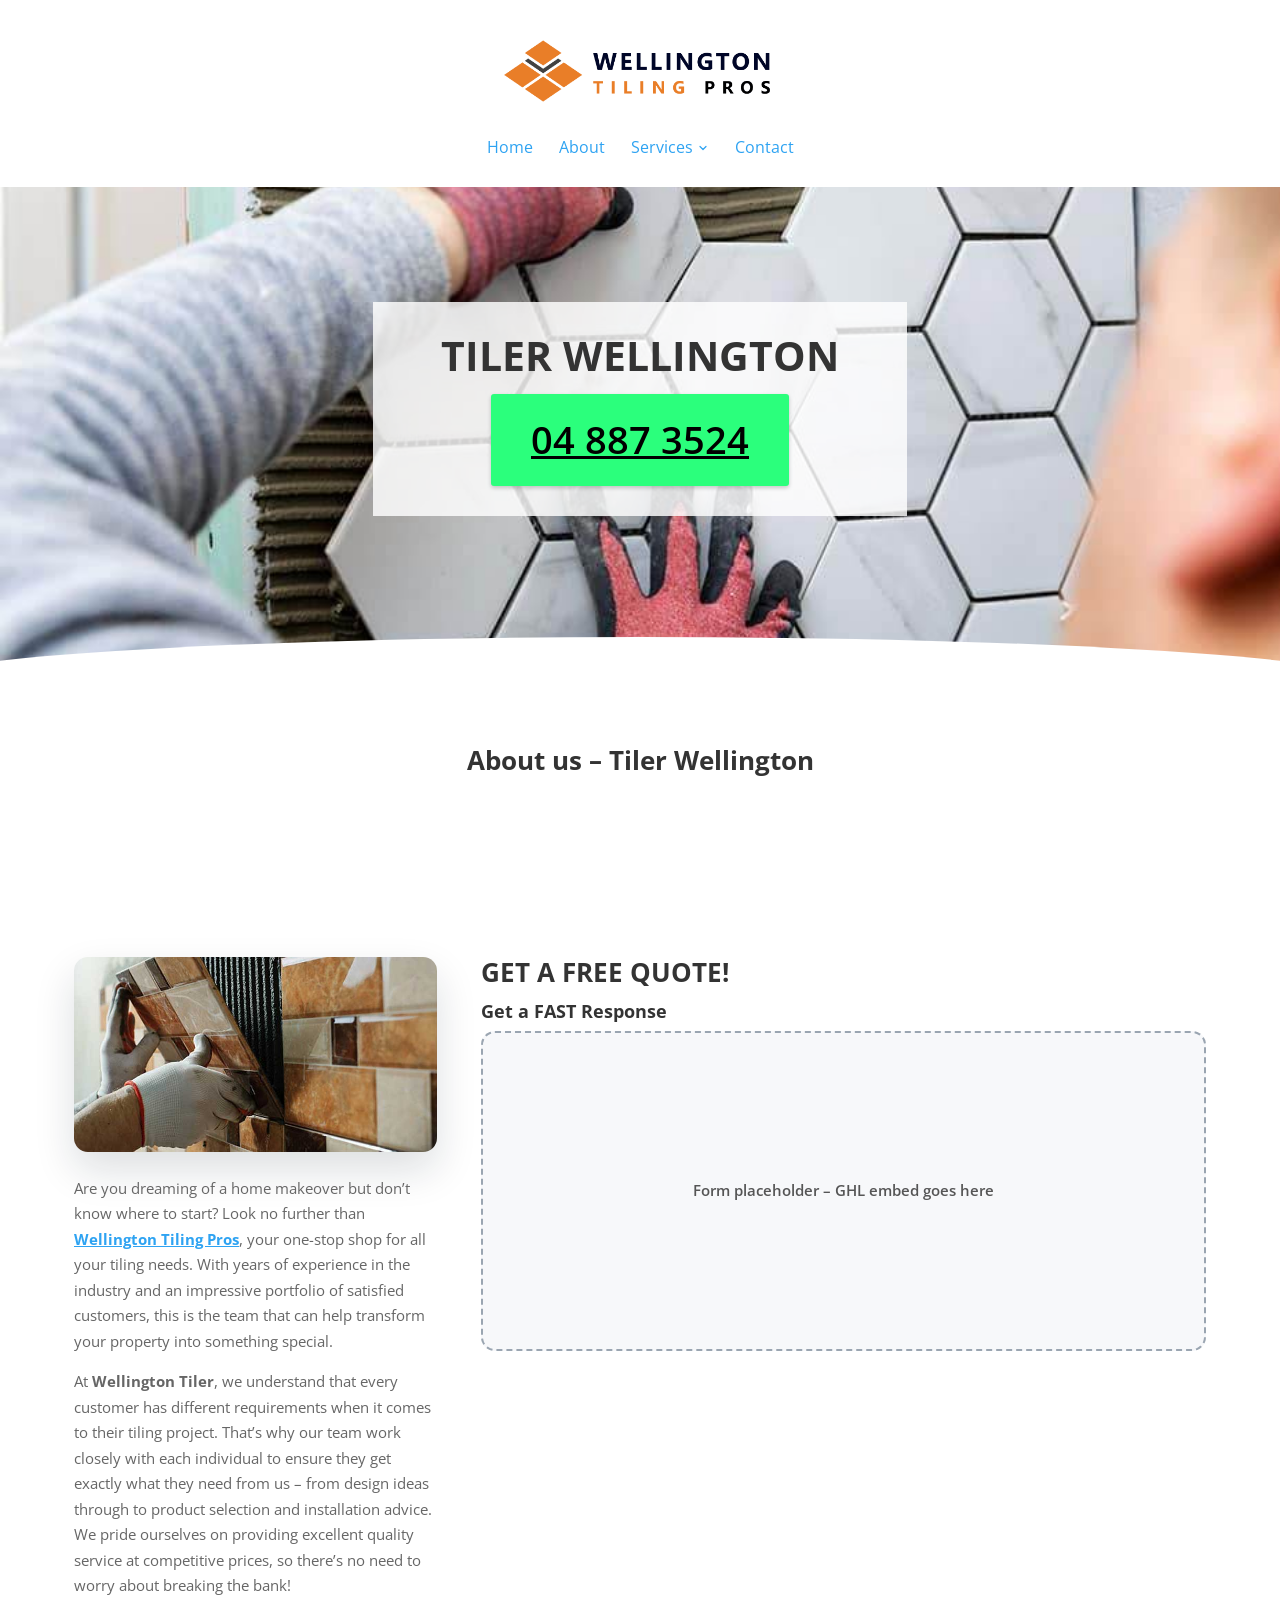
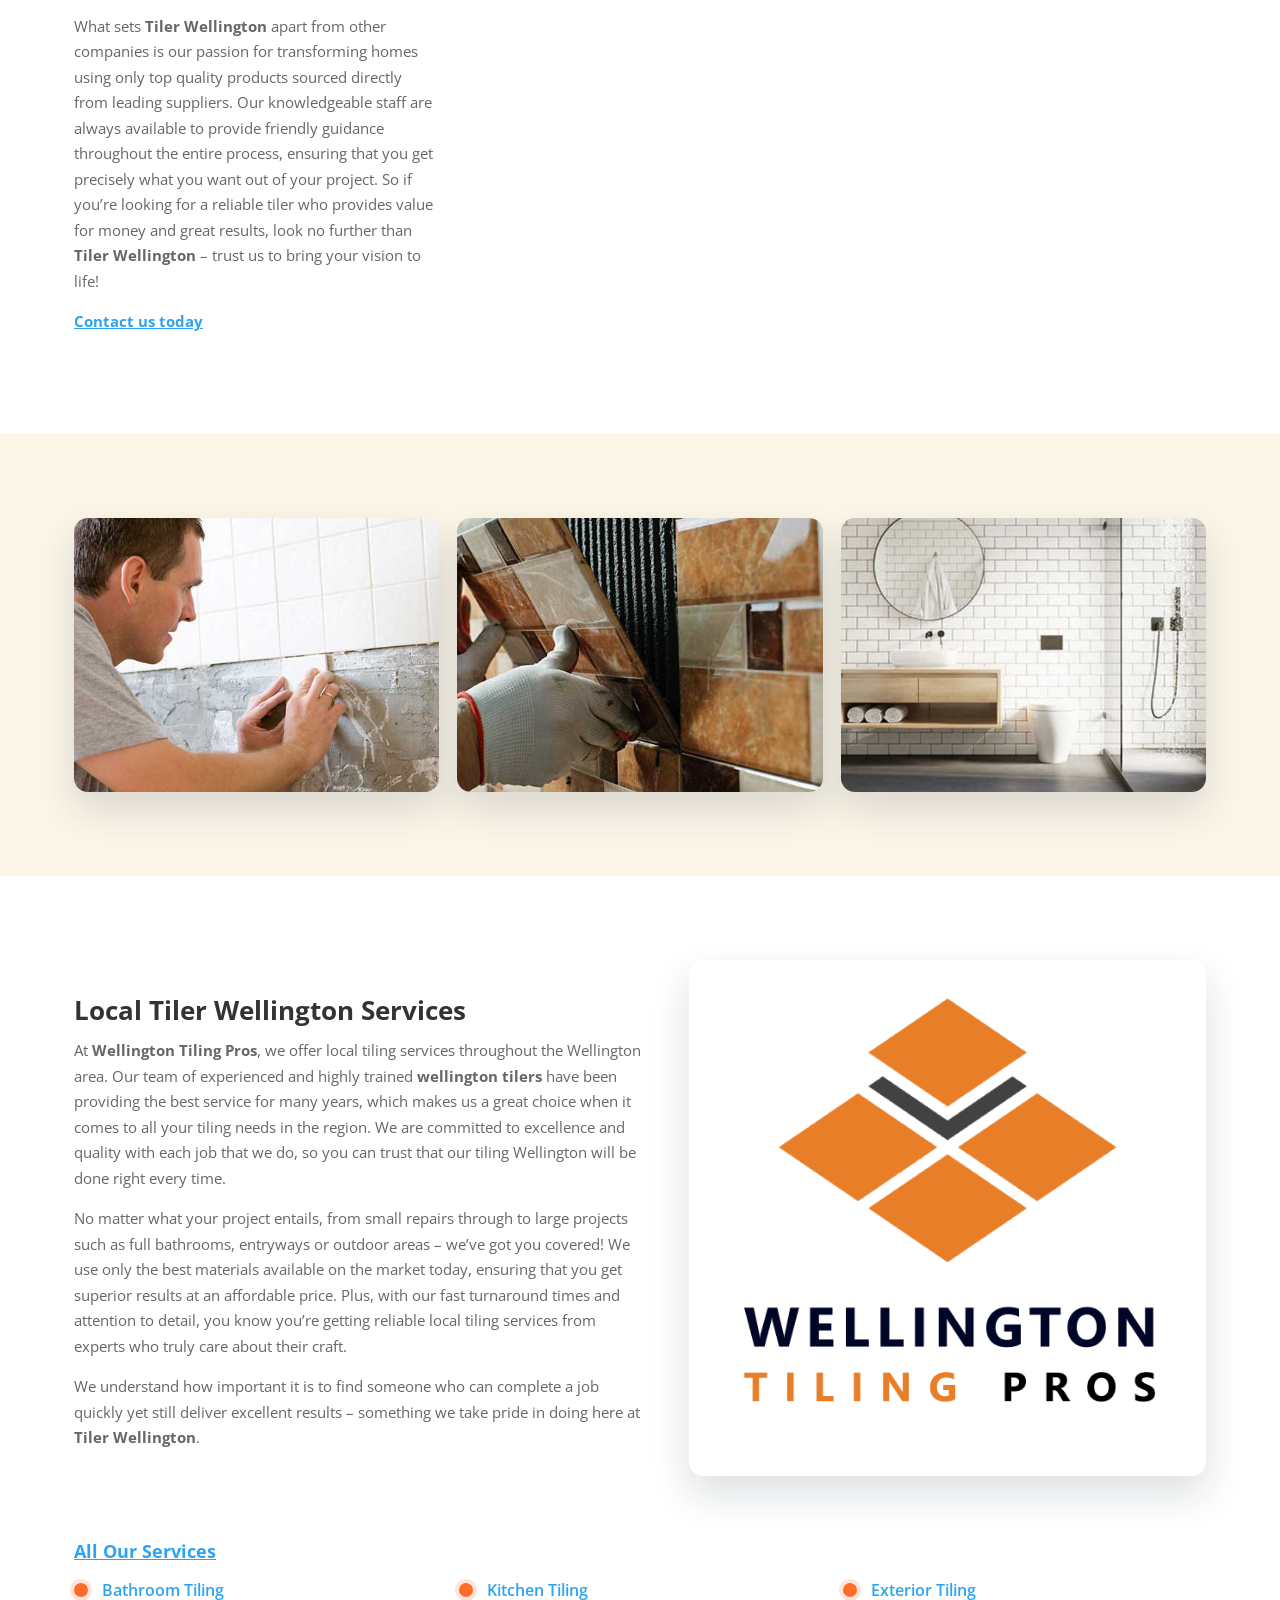
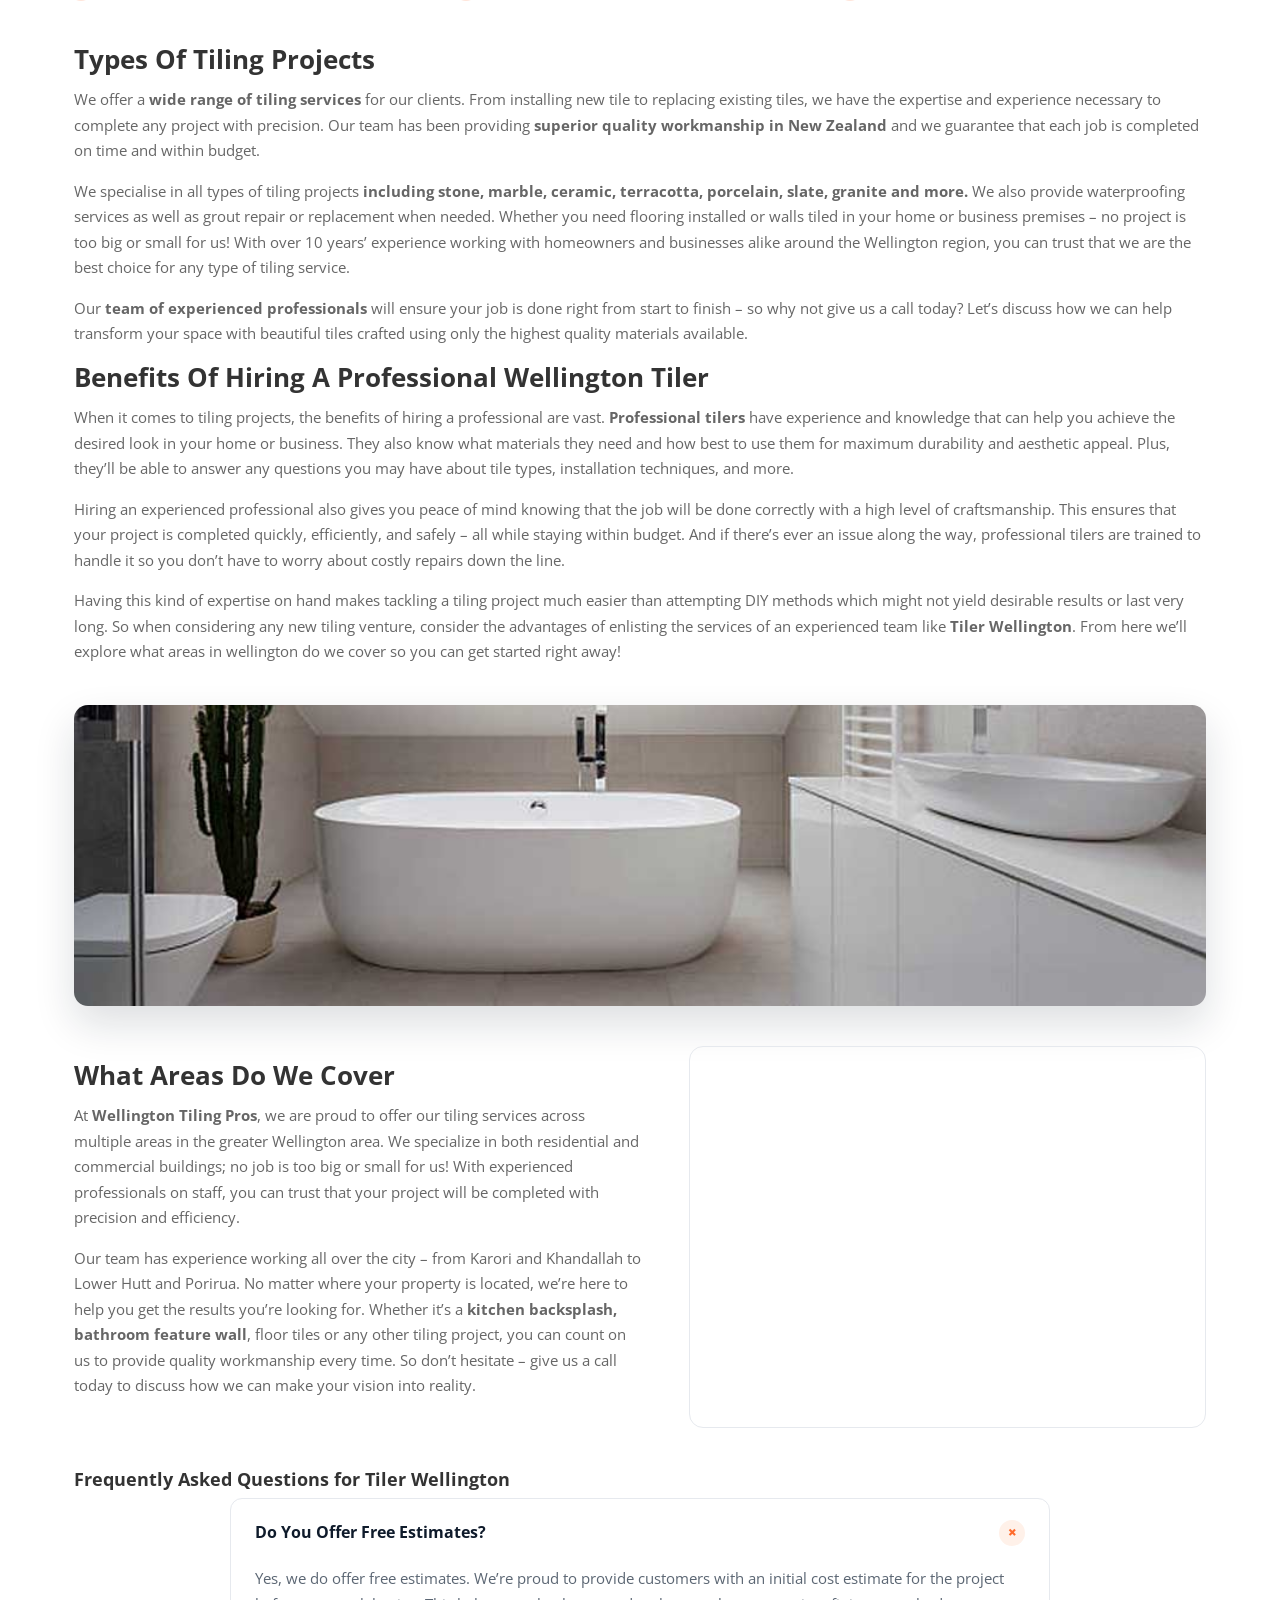
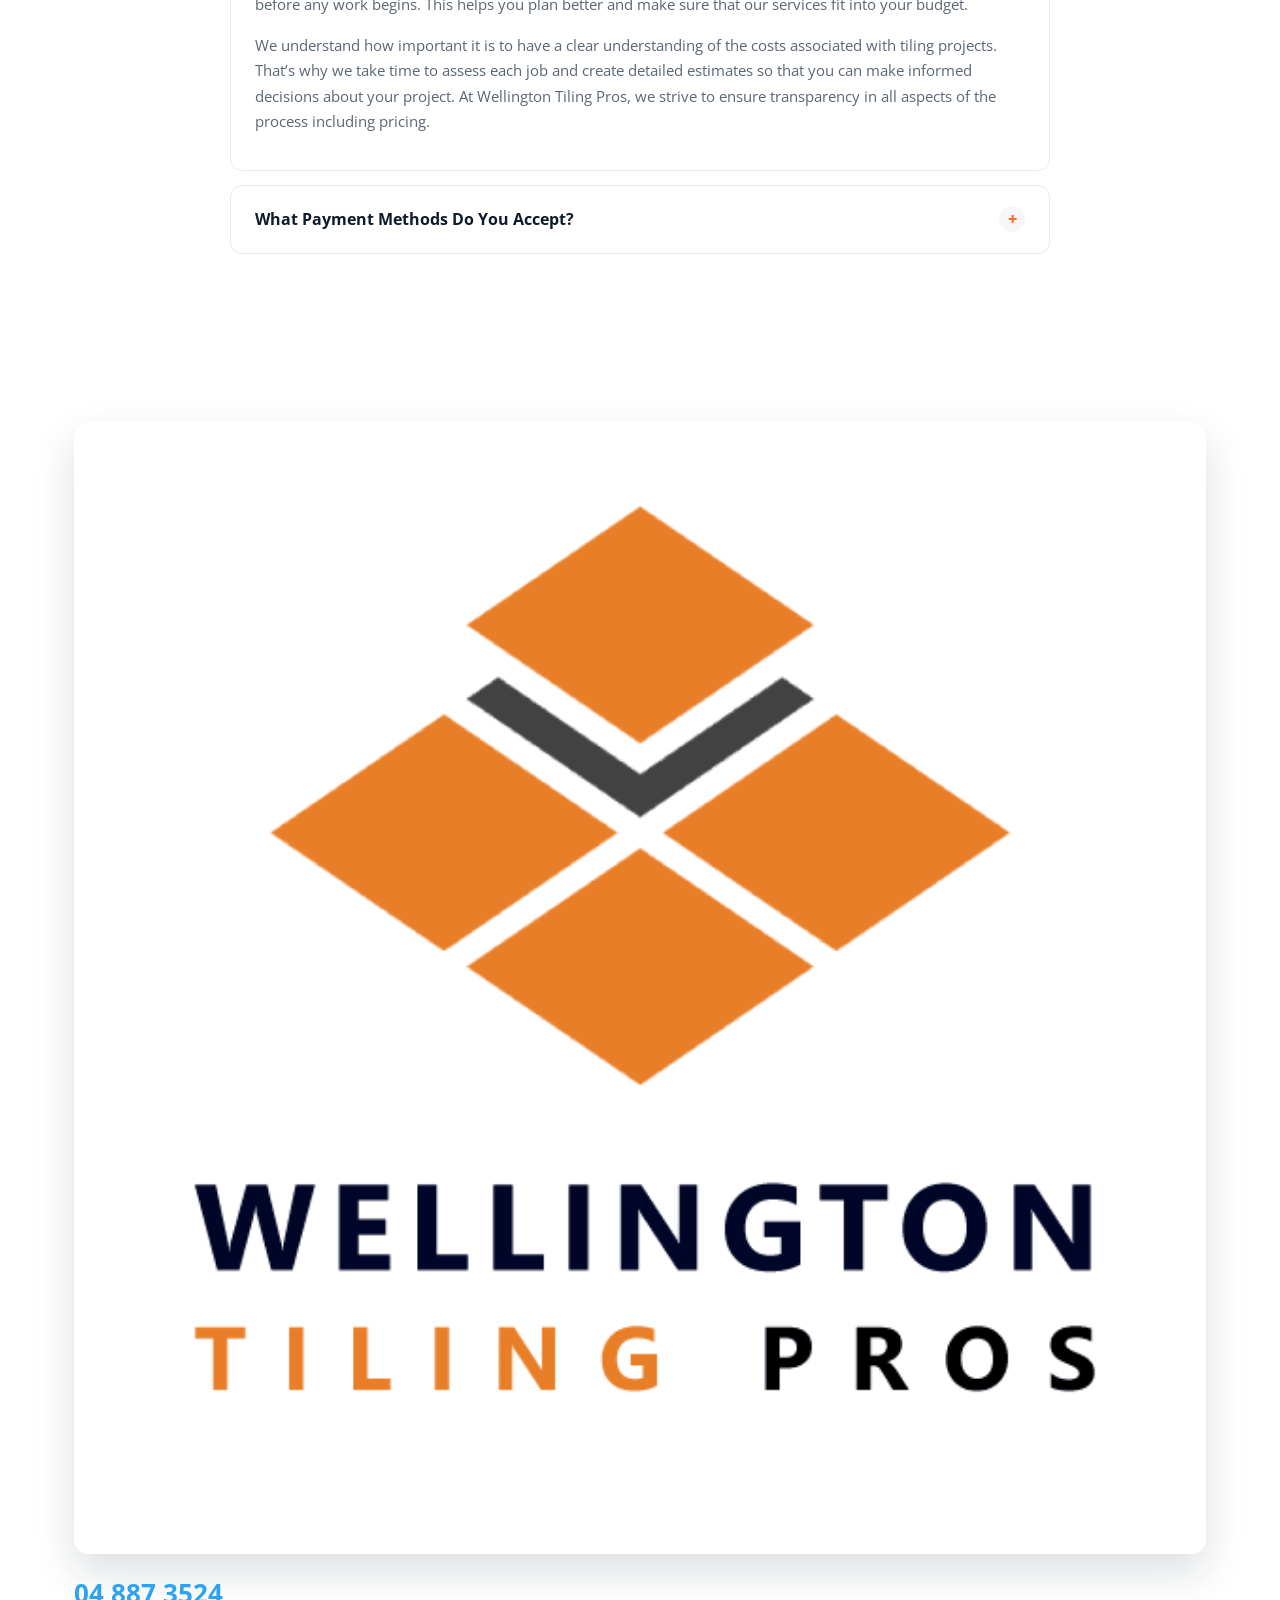
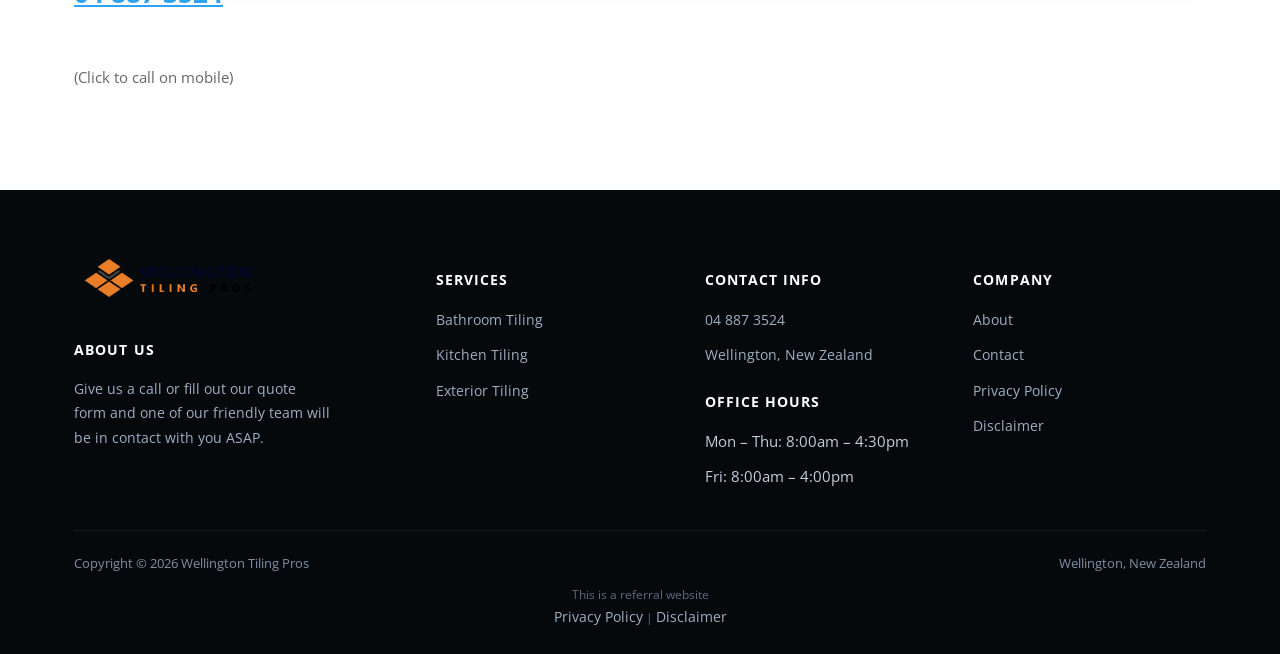
==== about/index.html @ 7628c8f7 "Rebuild Wellington Tiling Pros as fast static site (form placeholder) Co-Authored-By: Claude Sonnet " ====
<!doctype html>
<html lang="en-NZ">
<head>
<meta charset="UTF-8">
<meta name="viewport" content="width=device-width, initial-scale=1.0">
<link rel="icon" href="/favicon-32.png" sizes="32x32" type="image/png">
<link rel="icon" href="/favicon-192.png" sizes="192x192" type="image/png">
<link rel="apple-touch-icon" href="/apple-touch-icon.png">
<title>Tiler Wellington | Wellington Tiling Pros | About Us</title>
<meta name="description" content="Looking for a Tiler Wellington? We service all of the Wellington Region for expert tiling services - Bathrooms, Kitchens, Exterior, Interior">
<meta name="robots" content="index, follow, max-image-preview:large, max-snippet:-1, max-video-preview:-1">
<link rel="canonical" href="https://tilingwellington.co.nz/about/">
<meta property="og:locale" content="en_US">
<meta property="og:type" content="article">
<meta property="og:title" content="Tiler Wellington | Wellington Tiling Pros | About Us">
<meta property="og:description" content="Looking for a Tiler Wellington? We service all of the Wellington Region for expert tiling services - Bathrooms, Kitchens, Exterior, Interior">
<meta property="og:url" content="https://tilingwellington.co.nz/about/">
<meta property="og:site_name" content="Wellington Tiling Pros - Wellington Tiler">
<meta property="og:image" content="https://tilingwellington.co.nz/images/ident1.jpg">
<meta property="og:image:width" content="1200">
<meta property="og:image:height" content="675">
<meta property="og:image:type" content="image/jpeg">
<meta name="twitter:card" content="summary_large_image">
<meta name="twitter:label1" content="Est. reading time">
<meta name="twitter:data1" content="8 minutes">
<script type="application/ld+json">{"@context": "https://schema.org", "@graph": [{"@type": "WebPage", "@id": "https://tilingwellington.co.nz/about/", "url": "https://tilingwellington.co.nz/about/", "name": "Tiler Wellington | Wellington Tiling Pros | About Us", "isPartOf": {"@id": "https://tilingwellington.co.nz/#website"}, "datePublished": "2023-02-01T16:19:53+00:00", "dateModified": "2023-02-16T03:28:19+00:00", "description": "Looking for a Tiler Wellington? We service all of the Wellington Region for expert tiling services - Bathrooms, Kitchens, Exterior, Interior", "breadcrumb": {"@id": "https://tilingwellington.co.nz/about/#breadcrumb"}, "inLanguage": "en-US", "potentialAction": [{"@type": "ReadAction", "target": ["https://tilingwellington.co.nz/about/"]}]}, {"@type": "BreadcrumbList", "@id": "https://tilingwellington.co.nz/about/#breadcrumb", "itemListElement": [{"@type": "ListItem", "position": 1, "name": "Home", "item": "https://tilingwellington.co.nz/"}, {"@type": "ListItem", "position": 2, "name": "About"}]}, {"@type": "WebSite", "@id": "https://tilingwellington.co.nz/#website", "url": "https://tilingwellington.co.nz/", "name": "Wellington Tiling Pros - Wellington Tiler", "description": "Tiler in Wellington | Bathroom and Kitchen Tilers", "publisher": {"@id": "https://tilingwellington.co.nz/#organization"}, "alternateName": "Tiler Wellington - Pro Tiling Services", "inLanguage": "en-US"}, {"@type": "Organization", "@id": "https://tilingwellington.co.nz/#organization", "name": "Wellington Tiling Pros - Local Tiler Services", "url": "https://tilingwellington.co.nz/", "logo": {"@type": "ImageObject", "inLanguage": "en-US", "@id": "https://tilingwellington.co.nz/#/schema/logo/image/", "url": "https://tilingwellington.co.nz/images/Wellington-Tiling-Pros-Logo-Square.png", "contentUrl": "https://tilingwellington.co.nz/images/Wellington-Tiling-Pros-Logo-Square.png", "width": 600, "height": 600, "caption": "Wellington Tiling Pros - Local Tiler Services"}, "image": {"@id": "https://tilingwellington.co.nz/#/schema/logo/image/"}}]}</script>
<script type="application/ld+json">{"@context": "https://schema.org", "@type": "LocalBusiness", "name": "Wellington Tiling Pros", "image": "https://tilingwellington.co.nz/images/Wellington-Tiling-Pros-Logo-Long.png", "@id": "", "url": "https://tilingwellington.co.nz", "telephone": "04 887 3524", "address": {"@type": "PostalAddress", "streetAddress": "Edward Street, Te Aro", "addressLocality": "Wellington", "postalCode": "6011", "addressCountry": "NZ"}, "geo": {"@type": "GeoCoordinates", "latitude": -41.2908624, "longitude": 174.7752519}, "openingHoursSpecification": {"@type": "OpeningHoursSpecification", "dayOfWeek": ["Monday", "Tuesday", "Wednesday", "Thursday", "Friday", "Saturday", "Sunday"], "opens": "00:00", "closes": "23:59"}}</script>
<script type="application/ld+json">{"@context": "https://schema.org", "@type": "BreadcrumbList", "itemListElement": [{"@type": "ListItem", "position": 1, "name": "Home", "item": "https://tilingwellington.co.nz/"}, {"@type": "ListItem", "position": 2, "name": "About", "item": "https://tilingwellington.co.nz/about/"}]}</script>
<script type="application/ld+json">{"@context": "https://schema.org", "@type": "FAQPage", "mainEntity": [{"@type": "Question", "name": "Do You Offer Free Estimates?", "acceptedAnswer": {"@type": "Answer", "text": "Yes, we do offer free estimates. We’re proud to provide customers with an initial cost estimate for the project before any work begins. This helps you plan better and make sure that our services fit into your budget. We understand how important it is to have a clear understanding of the costs associated with tiling projects. That’s why we take time to assess each job and create detailed estimates so that you can make informed decisions about your project. At Wellington Tiling Pros, we strive to ensure transparency in all aspects of the process including pricing."}}, {"@type": "Question", "name": "What Payment Methods Do You Accept?", "acceptedAnswer": {"@type": "Answer", "text": "We understand that payment is an important aspect of any project. That’s why at Wellington Tiling Pros, we accept multiple methods of payment. We work hard to make sure our customers can pay for their projects in the most convenient way possible. For starters, we accept traditional payments such as cash, check and credit card. If you’re looking for something a bit more unique, we also offer financing options through third-party lenders. This makes it easier than ever to cover the cost of your tile job without breaking the bank. Additionally, we have partnerships with several leading home improvement stores so you can use store credit when paying for materials from us. No matter what type of payment you choose, rest assured knowing that all transactions are secure and protected by industry-standard security protocols. So don’t hesitate – contact us today to get started on your tiling project!"}}]}</script>
<link rel="preconnect" href="https://fonts.googleapis.com">
<link rel="preconnect" href="https://fonts.gstatic.com" crossorigin>
<link rel="preload" as="style" href="https://fonts.googleapis.com/css2?family=Open+Sans:wght@400;600;700;800&display=swap" onload="this.onload=null;this.rel='stylesheet'">
<noscript><link rel="stylesheet" href="https://fonts.googleapis.com/css2?family=Open+Sans:wght@400;600;700;800&display=swap"></noscript>
<link rel="stylesheet" href="/css/style.css">
</head>
<body class="">
<header class="classic">
  <div class="c-head wrap">
    <a href="/" class="brand"><img src="/images/Wellington-Tiling-Pros-Logo-Long-1.png" alt="Wellington Tiling Pros" width="575" height="169"></a>
    <nav class="links"><a href="/">Home</a><a href="/about/">About</a><div class="nav-item"><a href="/services/">Services <svg viewBox="0 0 24 24" fill="none" stroke-width="2.4" stroke-linecap="round" stroke-linejoin="round"><path d="m6 9 6 6 6-6"/></svg></a><div class="nav-dropdown"><a href="/bathroom-tiling/">Bathroom Tiling</a><a href="/kitchen-tiling/">Kitchen Tiling</a><a href="/exterior-tiling/">Exterior Tiling</a></div></div><a href="/contact/">Contact</a></nav>
    <button type="button" class="hamburger-btn" id="hamburgerBtn" aria-label="Open menu" aria-expanded="false"><svg viewBox="0 0 24 24" fill="none" stroke="#fff" stroke-width="2.4" stroke-linecap="round" stroke-linejoin="round"><path d="M4 7h16M4 12h16M4 17h16"/></svg></button>
  </div>
  <div class="mobile-menu" id="mobileMenu"><a href="/">Home</a><a href="/about/">About</a><a href="/services/">Services</a><div class="mobile-submenu"><a href="/bathroom-tiling/">Bathroom Tiling</a><a href="/kitchen-tiling/">Kitchen Tiling</a><a href="/exterior-tiling/">Exterior Tiling</a></div><a href="/contact/">Contact</a><a href="tel:048873524" class="mobile-menu-phone">Call 04 887 3524</a></div>
</header>
<main>
<section class="hero-c" id="top"><div class="hero-c-box"><div class="row"><div class="text"><h1>Tiler Wellington</h1></div><p class="btn-wrap"><a class="btn btn-primary" href="tel:048873524">04 887 3524</a></p></div></div></section>
<section class=""><div class="wrap"><div class="row"><div class="text">


<h2>About us – Tiler Wellington</h2>


</div></div></div></section>
<section class=""><div class="wrap"><div class="row cols cols-2 formrow"><div class="col"><div class="figure"><img src="/images/Wellington-Tiling-4-4.jpg" alt="nice tiles going into place in a Wellington Service" width="692" height="372" loading="lazy" decoding="async"></div><div class="text"><p>Are you dreaming of a home makeover but don’t know where to start? Look no further than <a href="/">Wellington Tiling Pros</a>, your one-stop shop for all your tiling needs. With years of experience in the industry and an impressive portfolio of satisfied customers, this is the team that can help transform your property into something special.</p>
<p>At <strong>Wellington Tiler</strong>, we understand that every customer has different requirements when it comes to their tiling project. That’s why our team work closely with each individual to ensure they get exactly what they need from us – from design ideas through to product selection and installation advice. We pride ourselves on providing excellent quality service at competitive prices, so there’s no need to worry about breaking the bank!</p>
<p>What sets <strong>Tiler Wellington</strong> apart from other companies is our passion for transforming homes using only top quality products sourced directly from leading suppliers. Our knowledgeable staff are always available to provide friendly guidance throughout the entire process, ensuring that you get precisely what you want out of your project. So if you’re looking for a reliable tiler who provides value for money and great results, look no further than <strong>Tiler Wellington</strong> – trust us to bring your vision to life!</p>
<p><a href="/contact/">Contact us today</a></p></div></div><div class="col"><div class="text"><h2>GET A FREE QUOTE!</h2>
<h3>Get a FAST Response</h3></div><div class="form-card"><div class="form-placeholder"><!-- GHL FORM EMBED GOES HERE -->Form placeholder &ndash; GHL embed goes here</div></div></div></div></div></section>
<section class="sec-cream"><div class="wrap"><div class="row gallery-grid"><div class="figure"><img src="/images/Wellington-Tiling-4-3.jpg" alt="Wellington Tiling Service team tiling a bathroom" width="692" height="372" loading="lazy" decoding="async"></div><div class="figure"><img src="/images/Wellington-Tiling-4-4.jpg" alt="finishing a bathroom with new tiles" width="692" height="372" loading="lazy" decoding="async"></div><div class="figure"><img src="/images/Wellington-Tiling-4-9.jpg" alt="beautiful tiles in place after long hard weekend of work" width="692" height="372" loading="lazy" decoding="async"></div></div></div></section>
<section class=""><div class="wrap"><div class="row cols cols-2"><div class="col"><div class="text"><h2>Local Tiler Wellington Services</h2>
<p>At <strong>Wellington Tiling Pros</strong>, we offer local tiling services throughout the Wellington area. Our team of experienced and highly trained <strong>wellington tilers</strong> have been providing the best service for many years, which makes us a great choice when it comes to all your tiling needs in the region. We are committed to excellence and quality with each job that we do, so you can trust that our tiling Wellington will be done right every time.</p>
<p>No matter what your project entails, from small repairs through to large projects such as full bathrooms, entryways or outdoor areas – we’ve got you covered! We use only the best materials available on the market today, ensuring that you get superior results at an affordable price. Plus, with our fast turnaround times and attention to detail, you know you’re getting reliable local tiling services from experts who truly care about their craft.</p>
<p>We understand how important it is to find someone who can complete a job quickly yet still deliver excellent results – something we take pride in doing here at <strong>Tiler Wellington</strong>.</p></div></div><div class="col"><div class="figure"><img src="/images/Wellington-Tiling-Pros-Logo-Square.png" alt="wellington tiling pros - tiler wellington logo square" width="600" height="600" loading="lazy" decoding="async"></div></div></div><div class="row"><div class="text"><h3><a href="/services/">All Our Services</a></h3>
<ul>
<li>
<h4><a href="/bathroom-tiling/">Bathroom Tiling</a></h4>
</li>
<li>
<h4><a href="/kitchen-tiling/">Kitchen Tiling</a></h4>
</li>
<li>
<h4><a href="/exterior-tiling/">Exterior Tiling</a></h4>
</li>
</ul></div></div><div class="row"><div class="text"><h2>Types Of Tiling Projects</h2>
<p>We offer a <strong>wide range of tiling services</strong> for our clients. From installing new tile to replacing existing tiles, we have the expertise and experience necessary to complete any project with precision. Our team has been providing <strong>superior quality workmanship in New Zealand</strong> and we guarantee that each job is completed on time and within budget.</p>
<p>We specialise in all types of tiling projects <strong>including stone, marble, ceramic, terracotta, porcelain, slate, granite and more.</strong> We also provide waterproofing services as well as grout repair or replacement when needed. Whether you need flooring installed or walls tiled in your home or business premises – no project is too big or small for us! With over 10 years’ experience working with homeowners and businesses alike around the Wellington region, you can trust that we are the best choice for any type of tiling service.</p>
<p>Our <strong>team of experienced professionals</strong> will ensure your job is done right from start to finish – so why not give us a call today? Let’s discuss how we can help transform your space with beautiful tiles crafted using only the highest quality materials available.</p>

<h2>Benefits Of Hiring A Professional Wellington Tiler</h2>
<p>When it comes to tiling projects, the benefits of hiring a professional are vast. <strong>Professional tilers</strong> have experience and knowledge that can help you achieve the desired look in your home or business. They also know what materials they need and how best to use them for maximum durability and aesthetic appeal. Plus, they’ll be able to answer any questions you may have about tile types, installation techniques, and more.</p>
<p>Hiring an experienced professional also gives you peace of mind knowing that the job will be done correctly with a high level of craftsmanship. This ensures that your project is completed quickly, efficiently, and safely – all while staying within budget. And if there’s ever an issue along the way, professional tilers are trained to handle it so you don’t have to worry about costly repairs down the line.</p>
<p>Having this kind of expertise on hand makes tackling a tiling project much easier than attempting DIY methods which might not yield desirable results or last very long. So when considering any new tiling venture, consider the advantages of enlisting the services of an experienced team like <strong>Tiler Wellington</strong>. From here we’ll explore what areas in wellington do we cover so you can get started right away!</p></div></div><div class="row"><div class="figure"><img src="/images/Wellington-Tiling-4-5.jpg" alt="finished bathroom show room open Wellington" width="948" height="252" loading="lazy" decoding="async"></div></div><div class="row cols cols-2"><div class="col"><div class="text"><h2>What Areas Do We Cover</h2>
<p>At <strong>Wellington Tiling Pros</strong>, we are proud to offer our tiling services across multiple areas in the greater Wellington area. We specialize in both residential and commercial buildings; no job is too big or small for us! With experienced professionals on staff, you can trust that your project will be completed with precision and efficiency.</p>
<p>Our team has experience working all over the city – from Karori and Khandallah to Lower Hutt and Porirua. No matter where your property is located, we’re here to help you get the results you’re looking for. Whether it’s a<strong> kitchen backsplash, bathroom feature wall</strong>, floor tiles or any other tiling project, you can count on us to provide quality workmanship every time. So don’t hesitate – give us a call today to discuss how we can make your vision into reality.</p></div></div><div class="col"><div class="map-embed"><iframe src="https://www.google.com/maps/embed?pb=!1m14!1m8!1m3!1d191972.37245766423!2d174.7542577!3d-41.2529602!3m2!1i1024!2i768!4f13.1!3m3!1m2!1s0x236898f1a5bec765%3A0x9d5fe53df85ba1f8!2sWellington%20Tiling%20Pros!5e0!3m2!1sen!2snz!4v1676517977662!5m2!1sen!2snz" width="600" height="380" style="border:0" allowfullscreen loading="lazy" referrerpolicy="no-referrer-when-downgrade" title="Wellington Tiling Pros service area map"></iframe></div></div></div><div class="row"><div class="text"><h3>Frequently Asked Questions for Tiler Wellington</h3></div><div class="faq-wrap"><details class="faq-item" open><summary>Do You Offer Free Estimates?<span class="faq-icon">+</span></summary><div class="faq-answer"><p>Yes, we do offer free estimates. We’re proud to provide customers with an initial cost estimate for the project before any work begins. This helps you plan better and make sure that our services fit into your budget.</p>
<p>We understand how important it is to have a clear understanding of the costs associated with tiling projects. That’s why we take time to assess each job and create detailed estimates so that you can make informed decisions about your project. At Wellington Tiling Pros, we strive to ensure transparency in all aspects of the process including pricing.</p></div></details><details class="faq-item" ><summary>What Payment Methods Do You Accept?<span class="faq-icon">+</span></summary><div class="faq-answer"><p>We understand that payment is an important aspect of any project. That’s why at Wellington Tiling Pros, we accept multiple methods of payment. We work hard to make sure our customers can pay for their projects in the most convenient way possible.</p>
<p>For starters, we accept traditional payments such as cash, check and credit card. If you’re looking for something a bit more unique, we also offer financing options through third-party lenders. This makes it easier than ever to cover the cost of your tile job without breaking the bank. Additionally, we have partnerships with several leading home improvement stores so you can use store credit when paying for materials from us.</p>
<p>No matter what type of payment you choose, rest assured knowing that all transactions are secure and protected by industry-standard security protocols. So don’t hesitate – contact us today to get started on your tiling project!</p></div></details></div></div></div></section>
<section class=""><div class="wrap"><div class="row"><div class="figure"><img src="/images/Wellington-Tiling-Pros-Logo-Square.png" alt="wellington tiling pros - tiler wellington logo square" width="600" height="600" loading="lazy" decoding="async"></div><div class="text"><h2><a href="tel:048873524">04 887 3524</a></h2>
<h2> </h2>
<p>(Click to call on mobile)</p></div></div></div></section>
</main>
<footer>
  <div class="wrap">
    
    <div class="footer-grid "><div class="footer-brand"><a href="/" class="brand"><img src="/images/Wellington-Tiling-Pros-Logo-Long-1.png" alt="Wellington Tiling Pros" width="575" height="169" loading="lazy"></a><h4>About us</h4><p>Give us a call or fill out our quote form and one of our friendly team will be in contact with you ASAP.</p></div><div><h4>Services</h4><ul><li><a href="/bathroom-tiling/">Bathroom Tiling</a></li><li><a href="/kitchen-tiling/">Kitchen Tiling</a></li><li><a href="/exterior-tiling/">Exterior Tiling</a></li></ul></div><div><h4>Contact Info</h4><ul><li><a href="tel:048873524">04 887 3524</a></li><li><a href="https://www.google.com/maps/search/Wellington,+New+Zealand" target="_blank" rel="noopener">Wellington, New Zealand</a></li></ul><h4 style="margin-top:22px;">Office Hours</h4><ul><li>Mon &ndash; Thu: 8:00am &ndash; 4:30pm</li><li>Fri: 8:00am &ndash; 4:00pm</li></ul></div><div><h4>Company</h4><ul><li><a href="/about/">About</a></li><li><a href="/contact/">Contact</a></li><li><a href="/privacy-policy/">Privacy Policy</a></li><li><a href="/disclaimer/">Disclaimer</a></li></ul></div></div>
    <div class="footer-bottom"><span>Copyright &copy; 2026 Wellington Tiling Pros</span><span>Wellington, New Zealand</span></div>
    <div class="footer-disclosure">This is a referral website<br><a href="/privacy-policy/">Privacy Policy</a> | <a href="/disclaimer/">Disclaimer</a></div>
  </div>
</footer>
<script>
(function(){var b=document.getElementById('hamburgerBtn'),m=document.getElementById('mobileMenu');if(!b||!m)return;b.addEventListener('click',function(){var o=m.classList.toggle('open');b.setAttribute('aria-expanded',o?'true':'false');});})();
</script>
<script src="https://link.msgsndr.com/js/form_embed.js" defer></script>
</body>
</html>
---- css/style.css ----
:root{
    --navy:#0f1b2b;
    --navy-2:#16283f;
    --orange:#ff6b2c;
    --orange-2:#ff8a4c;
    --paper:#f6f7f9;
    --ink:#141c26;
    --muted:#5b6673;
    --line:#e6e9ee;
    --white:#ffffff;
    --radius:14px;
    --shadow:0 10px 30px rgba(15,27,43,0.08);
    --maxw:1180px;
  }
  *{box-sizing:border-box;}
  html{scroll-behavior:smooth;}
  body{
    margin:0;
    font-family:'Inter',-apple-system,BlinkMacSystemFont,'Segoe UI',sans-serif;
    color:var(--ink);
    background:var(--white);
    line-height:1.6;
  }
  img{max-width:100%;display:block;}
  a{color:inherit;}
  .wrap{max-width:var(--maxw);margin:0 auto;padding:0 24px;}
  h1,h2,h3{font-weight:800;line-height:1.15;margin:0 0 .5em;}
  h2{font-size:clamp(1.7rem,3vw,2.4rem);}
  h3{font-size:1.15rem;}
  p{color:var(--muted);margin:0 0 1em;}
  .eyebrow{
    display:inline-flex;align-items:center;gap:8px;
    text-transform:uppercase;letter-spacing:.08em;font-size:.75rem;font-weight:700;
    color:var(--orange);margin-bottom:12px;
  }
  .eyebrow::before{content:"";width:22px;height:2px;background:var(--orange);display:inline-block;}
  .btn{
    display:inline-flex;align-items:center;justify-content:center;gap:8px;
    padding:15px 28px;border-radius:999px;font-weight:700;font-size:.95rem;
    text-decoration:none;cursor:pointer;border:2px solid transparent;transition:transform .15s ease, box-shadow .15s ease, background .15s ease;
  }
  .btn:hover{transform:translateY(-2px);}
  .btn-primary{background:var(--orange);color:var(--white);box-shadow:0 8px 20px rgba(255,107,44,.35);}
  .btn-primary:hover{background:var(--orange-2);}
  .btn-outline{background:transparent;border-color:rgba(255,255,255,.35);color:var(--white);}
  .btn-outline:hover{border-color:var(--white);}
  .btn-dark{background:var(--navy);color:var(--white);}

  /* Header */
  header{
    position:sticky;top:0;z-index:50;background:rgba(15,27,43,.96);backdrop-filter:blur(6px);
    border-bottom:1px solid rgba(255,255,255,.06);
  }
  .nav{display:flex;align-items:center;justify-content:space-between;padding:16px 24px;}
  .brand{display:flex;align-items:center;gap:10px;color:var(--white);text-decoration:none;font-weight:800;font-size:1.05rem;letter-spacing:.01em;}
  .brand-mark{
    width:34px;height:32px;display:flex;align-items:center;flex-shrink:0;
  }
  .brand-mark svg{width:34px;height:32px;}
  .brand small{display:block;font-size:.65rem;font-weight:600;color:#9fb0c3;letter-spacing:.12em;text-transform:uppercase;}
  nav.links{display:flex;align-items:center;gap:32px;}
  nav.links a{color:#cfd8e3;text-decoration:none;font-weight:600;font-size:.92rem;}
  nav.links a:hover{color:var(--white);}
  .nav-item{position:relative;display:flex;align-items:center;padding:24px 0;margin:-24px 0;}
  .nav-item > a{display:flex;align-items:center;gap:5px;}
  .nav-item > a svg{width:13px;height:13px;stroke:currentColor;transition:transform .18s ease;}
  .nav-item:hover > a svg{transform:rotate(180deg);}
  .nav-dropdown{
    position:absolute;top:100%;left:0;margin-top:2px;
    background:var(--navy-2);border:1px solid rgba(255,255,255,.1);border-radius:12px;
    padding:8px;min-width:220px;box-shadow:0 22px 44px rgba(0,0,0,.4);
    opacity:0;visibility:hidden;transform:translateY(-6px);transition:opacity .18s ease, transform .18s ease, visibility .18s ease;
    z-index:60;
  }
  .nav-item:hover .nav-dropdown{opacity:1;visibility:visible;transform:translateY(0);}
  .nav-dropdown a{display:block;padding:10px 12px;border-radius:8px;color:#cfd8e3;font-weight:600;font-size:.88rem;}
  .nav-dropdown a:hover{background:rgba(255,255,255,.07);color:var(--white);}
  .nav-cta{display:flex;align-items:center;gap:14px;}
  .phone-pill{
    display:flex;align-items:center;gap:8px;color:var(--white);text-decoration:none;font-weight:700;font-size:.92rem;
  }
  .phone-pill svg{width:16px;height:16px;stroke:var(--orange);}
  .menu-toggle{display:none;background:none;border:none;color:var(--white);font-size:1.6rem;cursor:pointer;}
  .hamburger-btn{
    display:none;width:42px;height:42px;border-radius:10px;background:var(--orange);border:none;
    align-items:center;justify-content:center;cursor:pointer;flex-shrink:0;box-shadow:0 8px 20px rgba(255,107,44,.35);
  }
  .hamburger-btn svg{width:20px;height:20px;}

  /* Mobile menu panel */
  .mobile-menu{
    display:none;flex-direction:column;gap:2px;background:var(--navy-2);
    border-top:1px solid rgba(255,255,255,.08);padding:10px 20px 22px;
  }
  .mobile-menu.open{display:flex;}
  .mobile-menu a{
    color:#cfd8e3;text-decoration:none;font-weight:600;font-size:.98rem;padding:13px 4px;
    border-bottom:1px solid rgba(255,255,255,.06);
  }
  .mobile-submenu{display:flex;flex-direction:column;padding-left:14px;}
  .mobile-submenu a{font-size:.9rem;font-weight:500;color:#9fb0c3;padding:10px 4px;}
  .mobile-menu-phone{color:var(--orange) !important;font-weight:700 !important;}
  .mobile-menu .btn-primary{justify-content:center;margin-top:14px;border-bottom:none;}

  /* Hero */
  .hero{
    background:radial-gradient(1200px 500px at 15% -10%, rgba(255,107,44,.22), transparent 60%),
               linear-gradient(100deg, rgba(15,27,43,.97) 0%, rgba(15,27,43,.93) 38%, rgba(15,27,43,.62) 100%),
               url('/images/Wellington-Tiling-4-6.jpg');
    background-size:cover;background-position:center 65%;
    color:var(--white);position:relative;overflow:hidden;
  }
  .hero::after{
    content:"";position:absolute;right:-120px;top:-80px;width:520px;height:520px;
    background:radial-gradient(circle,rgba(255,107,44,.2),transparent 70%);
  }
  .hero-inner{
    position:relative;z-index:2;padding:88px 24px 76px;max-width:1320px;margin:0 auto;
    display:grid;grid-template-columns:.95fr 1.25fr;gap:40px;align-items:center;
  }
  .hero h1{font-size:clamp(2.1rem,4.4vw,3.2rem);margin-bottom:.4em;}
  .hero h1 span{color:var(--orange);}
  .hero-topbar{
    position:relative;z-index:3;background:linear-gradient(135deg,var(--orange),var(--orange-2));
    padding:16px 24px;text-align:center;box-shadow:0 4px 18px rgba(0,0,0,.18);
  }
  .hero-topbar strong{
    display:inline-block;color:var(--navy);font-weight:900;letter-spacing:.02em;
    font-size:clamp(1.3rem,3.4vw,2rem);text-transform:uppercase;
    text-shadow:0 0 14px rgba(255,255,255,.85), 0 0 28px rgba(255,255,255,.5), 0 2px 0 rgba(255,255,255,.4);
  }
  .hero p.lead{color:#c3ceda;font-size:1.08rem;max-width:52ch;margin-bottom:1.8em;}
  .hero-actions{display:flex;flex-wrap:wrap;gap:14px;margin-bottom:2.4em;}
  .hero-stats{display:flex;gap:28px;flex-wrap:wrap;}
  .hero-stats div{min-width:110px;}
  .hero-stats strong{display:block;font-size:1.6rem;color:var(--white);}
  .hero-stats span{font-size:.8rem;color:#9fb0c3;text-transform:uppercase;letter-spacing:.06em;}

  .hero-card{
    background:rgba(255,255,255,.06);border:1px solid rgba(255,255,255,.12);border-radius:var(--radius);
    padding:28px;backdrop-filter:blur(4px);
  }
  .hero-card h3{color:var(--white);margin-bottom:14px;font-size:1.05rem;}
  .hero-card ul{list-style:none;margin:0;padding:0;display:grid;gap:12px;}
  .hero-card li{display:flex;gap:10px;align-items:flex-start;color:#dbe3ec;font-size:.92rem;}
  .hero-card li svg{width:18px;height:18px;stroke:var(--orange);flex-shrink:0;margin-top:2px;}

  /* Hero form (right column) */
  .hero-form{
    padding:0;
  }
  .hero-form-head{padding:0 4px 32px;}
  .response-time{
    color:var(--white);font-size:2rem;font-weight:800;margin:0;line-height:1.3;
  }
  .response-time .highlight{
    position:relative;color:var(--white);display:inline-block;padding-bottom:6px;
  }
  .response-time .highlight::after{
    content:"";position:absolute;left:-4px;right:-4px;bottom:-6px;height:14px;
    background:linear-gradient(90deg,var(--orange),var(--orange-2));
    border-radius:8px;z-index:1;transform:skewX(-10deg) rotate(-1deg);
    box-shadow:0 4px 10px rgba(255,107,44,.35);
  }
  .hero-form iframe{border-radius:10px;display:block;}

  /* Checklist strip */
  .checklist-strip{background:var(--navy-2);border-top:1px solid rgba(255,255,255,.08);}
  .checklist-strip .wrap{
    display:flex;flex-wrap:wrap;gap:14px 32px;padding:22px 24px;justify-content:center;
  }
  .checklist-strip .check-item{display:flex;align-items:center;gap:10px;color:#dbe3ec;font-size:.9rem;font-weight:600;}
  .checklist-strip .check-item svg{width:18px;height:18px;stroke:var(--orange);flex-shrink:0;}

  /* Trust bar */
  .sub-headline{background:var(--navy);padding:22px 0;}
  .sub-headline h2{
    margin:0;text-align:center;color:var(--white);font-size:clamp(1.05rem,2.4vw,1.4rem);font-weight:700;
  }

  .trustbar{background:var(--white);border-bottom:1px solid var(--line);}
  .trustbar .wrap{
    display:grid;grid-template-columns:repeat(4,1fr);gap:24px;padding:26px 24px;
  }
  .trust-item{display:flex;align-items:center;gap:12px;}
  .trust-item svg{width:26px;height:26px;stroke:var(--orange);flex-shrink:0;}
  .trust-item span{font-weight:700;font-size:.88rem;color:var(--navy);}

  /* Section spacing */
  section{padding:84px 0;}
  .section-head{max-width:640px;margin-bottom:48px;}
  .bg-paper{background:var(--paper);}

  /* Content + photo split */
  .content-photo-grid{display:grid;grid-template-columns:1.1fr .9fr;gap:48px;align-items:center;}
  .content-photo{border-radius:var(--radius);overflow:hidden;box-shadow:0 24px 50px rgba(15,27,43,.18);}
  .content-photo img{width:100%;height:360px;object-fit:cover;object-position:center;display:block;}

  /* Services grid */
  .services-grid{display:grid;grid-template-columns:repeat(3,1fr);gap:24px;}
  .service-card{
    background:var(--white);border:1px solid var(--line);border-radius:var(--radius);
    box-shadow:var(--shadow);transition:transform .18s ease, box-shadow .18s ease;
    position:relative;padding:0;overflow:hidden;
  }
  .service-card:hover{transform:translateY(-4px);box-shadow:0 16px 34px rgba(15,27,43,.12);}
  .service-card .card-photo{width:100%;height:170px;object-fit:cover;object-position:center;}
  .service-card .card-body{padding:22px 26px 28px;}
  .service-icon{
    width:52px;height:52px;border-radius:12px;background:linear-gradient(135deg,#fff1e9,#ffe1cf);
    display:flex;align-items:center;justify-content:center;margin-bottom:18px;
    margin-top:-40px;position:relative;z-index:2;box-shadow:0 6px 16px rgba(15,27,43,.18);
  }
  .service-icon svg{width:26px;height:26px;stroke:var(--orange);}
  .service-card h3{margin-bottom:8px;}
  .service-card p{margin-bottom:0;font-size:.93rem;}
  .service-card .service-link{
    display:inline-flex;align-items:center;gap:6px;margin-top:14px;font-size:.85rem;font-weight:700;color:var(--orange);text-decoration:none;
  }
  .service-card.featured{border-color:var(--orange);}
  .service-tag{
    position:absolute;top:14px;right:16px;z-index:3;background:var(--orange);color:var(--white);
    font-size:.68rem;font-weight:800;letter-spacing:.06em;text-transform:uppercase;
    padding:5px 12px;border-radius:999px;
  }

  /* Gallery */
  .gallery-grid{display:grid;grid-template-columns:repeat(4,1fr);gap:18px;}
  .gallery-item{
    position:relative;border-radius:var(--radius);overflow:hidden;aspect-ratio:4/5;
    box-shadow:var(--shadow);
  }
  .gallery-item img{width:100%;height:100%;object-fit:cover;transition:transform .3s ease;}
  .gallery-item:hover img{transform:scale(1.06);}
  .gallery-item .cap{
    position:absolute;left:0;right:0;bottom:0;padding:16px 14px;color:var(--white);font-weight:700;font-size:.85rem;
    background:linear-gradient(0deg, rgba(15,27,43,.85), transparent 70%);
  }

  /* Areas we service carousel */
  .areas-head{display:flex;justify-content:space-between;align-items:flex-end;gap:24px;margin-bottom:32px;flex-wrap:wrap;}
  .areas-top-grid{display:grid;grid-template-columns:2fr 1fr;gap:40px;align-items:stretch;margin-bottom:32px;}
  .areas-intro{display:flex;flex-direction:column;justify-content:space-between;gap:24px;}
  .areas-map-card{
    border-radius:var(--radius);overflow:hidden;min-height:220px;
    border:1px solid var(--line);box-shadow:0 10px 24px rgba(15,27,43,.08);
  }
  .areas-map-card iframe{width:100%;height:100%;border:0;display:block;}
  .carousel-nav{display:flex;gap:10px;}
  .carousel-nav button{
    width:42px;height:42px;border-radius:50%;border:1px solid var(--line);background:var(--white);
    display:flex;align-items:center;justify-content:center;cursor:pointer;transition:background .15s ease;
  }
  .carousel-nav button:hover{background:var(--paper);}
  .carousel-nav button svg{width:18px;height:18px;stroke:var(--navy);}
  .areas-carousel{
    display:flex;overflow-x:auto;scroll-snap-type:x mandatory;gap:24px;
    scrollbar-width:none;-ms-overflow-style:none;padding-bottom:4px;
  }
  .areas-carousel::-webkit-scrollbar{display:none;}
  .area-slide{
    flex:0 0 100%;scroll-snap-align:start;background:var(--paper);border:1px solid var(--line);
    border-radius:var(--radius);padding:32px 36px;
  }
  .area-slide h3{font-size:1.2rem;margin-bottom:20px;color:var(--navy);}
  .area-suburbs{columns:4;column-gap:28px;list-style:none;margin:0;padding:0;}
  .area-suburbs li{
    display:flex;align-items:center;gap:8px;font-size:.86rem;color:var(--muted);
    break-inside:avoid;margin-bottom:9px;
  }
  .area-suburbs li svg{width:13px;height:13px;stroke:var(--orange);flex-shrink:0;}
  .area-dots{display:flex;gap:8px;justify-content:center;margin-top:24px;}
  .area-dots button{
    width:8px;height:8px;border-radius:50%;background:var(--line);border:none;cursor:pointer;padding:0;
  }
  .area-dots button.active{background:var(--orange);width:22px;border-radius:6px;transition:width .2s ease;}

  /* Reviews */
  .reviews-wrap{max-width:920px;margin:0 auto;}

  /* FAQ accordion */
  .faq-wrap{max-width:820px;margin:0 auto;display:grid;gap:14px;}
  .faq-item{
    background:var(--white);border:1px solid var(--line);border-radius:12px;overflow:hidden;
  }
  .faq-item summary{
    list-style:none;cursor:pointer;padding:20px 24px;display:flex;align-items:center;justify-content:space-between;
    gap:16px;font-weight:700;color:var(--navy);font-size:1rem;
  }
  .faq-item summary::-webkit-details-marker{display:none;}
  .faq-item summary .faq-icon{
    width:26px;height:26px;border-radius:50%;background:var(--paper);display:flex;align-items:center;justify-content:center;
    flex-shrink:0;transition:transform .2s ease, background .2s ease;
  }
  .faq-item summary .faq-icon svg{width:14px;height:14px;stroke:var(--orange);}
  .faq-item[open] summary .faq-icon{transform:rotate(45deg);background:#fff1e9;}
  .faq-item .faq-answer{padding:0 24px 20px;margin:0;font-size:.94rem;}

  /* Footer map */
  .footer-map-head{margin-bottom:16px;}
  .footer-map-head h4{color:var(--white);font-size:.85rem;text-transform:uppercase;letter-spacing:.08em;margin-bottom:4px;}
  .footer-map-head p{color:#9fb0c3;font-size:.85rem;margin:0;}
  .footer-map{
    width:100%;border-radius:var(--radius);overflow:hidden;margin-bottom:44px;
    border:1px solid rgba(255,255,255,.08);
  }
  .footer-map iframe{width:100%;height:280px;border:0;display:block;}

  /* Why us */
  .why-grid{display:grid;grid-template-columns:1fr 1fr;gap:56px;align-items:start;}
  .why-list{display:grid;gap:22px;}
  .why-item{display:flex;gap:16px;}
  .why-num{
    width:42px;height:42px;border-radius:10px;background:var(--navy);color:var(--white);
    display:flex;align-items:center;justify-content:center;font-weight:800;flex-shrink:0;font-size:.95rem;
  }
  .why-item h3{margin-bottom:4px;font-size:1.05rem;}
  .why-item p{margin:0;font-size:.93rem;}
  .why-panel{
    background:var(--navy);color:var(--white);border-radius:var(--radius);padding:36px;
    background-image:radial-gradient(600px 300px at 90% 0%, rgba(255,107,44,.25), transparent 70%);
  }
  .why-panel h3{color:var(--white);font-size:1.3rem;}
  .why-panel p{color:#c3ceda;}
  .process{display:grid;gap:18px;margin-top:26px;}
  .process-step{display:flex;gap:14px;align-items:flex-start;}
  .process-step .dot{width:10px;height:10px;border-radius:50%;background:var(--orange);margin-top:8px;flex-shrink:0;}
  .process-step strong{display:block;color:var(--white);font-size:.95rem;}
  .process-step span{color:#9fb0c3;font-size:.85rem;}

  /* CTA strip */
  .cta-strip{
    background:linear-gradient(135deg,var(--orange),#ff8a4c);color:var(--white);text-align:center;
    padding:56px 24px;
  }
  .cta-strip h2{color:var(--white);margin-bottom:.3em;}
  .cta-strip p{color:rgba(255,255,255,.9);max-width:52ch;margin:0 auto 1.6em;}
  .cta-strip .btn-dark:hover{background:#0a1420;}

  /* Contact */
  .contact-grid{display:grid;grid-template-columns:.85fr 1.15fr;gap:48px;align-items:start;}
  #contact-info .contact-grid{grid-template-columns:.75fr 1.25fr;}
  #contact-info .form-wrap{background:transparent;border:none;box-shadow:none;padding:0;}
  .contact-info{display:grid;gap:22px;}
  .info-card{
    background:var(--white);border:1px solid var(--line);border-radius:var(--radius);padding:22px;
    display:flex;gap:14px;align-items:flex-start;box-shadow:var(--shadow);
  }
  .info-card svg{width:22px;height:22px;stroke:var(--orange);flex-shrink:0;margin-top:2px;}
  .info-card h3{font-size:.98rem;margin-bottom:4px;}
  .info-card p{margin:0;font-size:.9rem;}
  .info-card a{color:var(--navy);text-decoration:none;font-weight:700;}
  .form-wrap{
    background:var(--white);border:1px solid var(--line);border-radius:var(--radius);padding:16px;
    box-shadow:var(--shadow);min-height:600px;
  }
  .form-wrap iframe{border-radius:10px;}

  /* Footer */
  footer{background:var(--navy);color:#c3ceda;padding:60px 0 24px;}
  .footer-grid{display:grid;grid-template-columns:1.4fr 1fr 1fr 1fr;gap:36px;margin-bottom:40px;}
  .footer-brand p{color:#9fb0c3;font-size:.9rem;max-width:32ch;}
  footer h4{color:var(--white);font-size:.85rem;text-transform:uppercase;letter-spacing:.08em;margin-bottom:16px;}
  footer ul{list-style:none;margin:0;padding:0;display:grid;gap:10px;}
  footer a{color:#9fb0c3;text-decoration:none;font-size:.9rem;}
  footer a:hover{color:var(--white);}
  .footer-bottom{
    border-top:1px solid rgba(255,255,255,.08);padding-top:22px;
    display:flex;justify-content:space-between;flex-wrap:wrap;gap:10px;font-size:.8rem;color:#7f8fa3;
  }
  .footer-disclosure{margin-top:10px;font-size:.75rem;color:#5c6b80;}

  @media (max-width:980px){
    nav.links{display:none;}
    .phone-pill{display:none;}
    .nav-cta .btn-primary{display:none;}
    .hamburger-btn{display:flex;}
    .nav{padding:12px 16px;}
    .hero-inner{grid-template-columns:1fr;}
    .services-grid{grid-template-columns:repeat(2,1fr);}
    .why-grid{grid-template-columns:1fr;}
    .contact-grid{grid-template-columns:1fr;}
    #contact-info .contact-grid{grid-template-columns:1fr;}
    .trustbar .wrap{grid-template-columns:repeat(2,1fr);}
    .footer-grid{grid-template-columns:1fr 1fr;}
    .gallery-grid{grid-template-columns:repeat(2,1fr);}
    .area-suburbs{columns:2;}
  }
  @media (max-width:600px){
    .services-grid{grid-template-columns:1fr;}
    .hero-actions{flex-direction:column;align-items:stretch;}
    .hero-actions .btn{width:100%;}
    .hero-stats{flex-direction:column;gap:18px;align-items:flex-start;}
    .footer-grid{grid-template-columns:1fr;}
    section{padding:60px 0;}
    .gallery-grid{grid-template-columns:1fr 1fr;}
    .checklist-strip .wrap{justify-content:flex-start;}
    .area-slide{padding:24px 20px;}
    .area-suburbs{columns:1;}
    .areas-head{align-items:flex-start;}
    .areas-top-grid{grid-template-columns:1fr;gap:24px;}
    .content-photo-grid{grid-template-columns:1fr;gap:24px;}
    .content-photo img{height:220px;}
    .areas-map-card{min-height:220px;}
  }

/* privacy page */

  .policy-hero{
    background:linear-gradient(180deg,var(--navy) 0%, var(--navy-2) 100%);
    color:var(--white);padding:64px 0 48px;
  }
  .policy-hero .eyebrow{color:#ff9457;}
  .policy-hero h1{margin-bottom:.3em;}
  .policy-hero p{color:#c3ceda;max-width:60ch;margin:0;}
  .policy{padding:64px 0 90px;}
  .policy-wrap{max-width:800px;margin:0 auto;padding:0 24px;}
  .policy-wrap h2{font-size:1.35rem;margin-top:2.2em;margin-bottom:.5em;}
  .policy-wrap h2:first-child{margin-top:0;}
  .policy-wrap p, .policy-wrap li{color:var(--muted);font-size:.98rem;}
  .policy-wrap ul{padding-left:1.2em;margin:0 0 1em;}
  .policy-wrap li{margin-bottom:.4em;}
  .policy-wrap strong{color:var(--ink);}
  .policy-updated{
    display:inline-block;font-size:.82rem;font-weight:700;color:var(--orange);
    background:#fff1e9;padding:6px 14px;border-radius:999px;margin-bottom:1.5em;
  }
  .policy-card{
    background:var(--paper);border:1px solid var(--line);border-radius:var(--radius);
    padding:24px 26px;margin:1.5em 0;
  }
  .policy-card p:last-child{margin-bottom:0;}

/* sandblasting brisbane additions */
.brand img{height:46px;width:auto}
.hero-copy .text h1,.hero-copy h1{color:#fff;font-size:clamp(2.1rem,4.4vw,3.2rem);margin-bottom:.5em;text-transform:none}
.hero-copy .btn-wrap{margin:0}
.hero-copy .btn{font-size:1.15rem}
.hero-copy .figure{display:none}
.response-sub{color:#c3ceda;font-size:1.05rem;margin:.6em 0 0;font-weight:600}
.form-card{background:#fff;border-radius:14px;padding:18px;box-shadow:0 24px 50px rgba(0,0,0,.3);min-height:200px}
.form-fallback{text-align:center;padding:30px 12px}.form-fallback h3{color:var(--navy)}
.sec-note{display:none}
.text h1,.text h2,.text h3,.text h4{color:var(--navy)}
.text ul{list-style:none;padding:0;display:grid;gap:10px 22px;grid-template-columns:repeat(auto-fit,minmax(230px,1fr));margin:1em 0}
.text ul li{padding-left:28px;position:relative;font-weight:600;color:var(--ink)}
.text ul li::before{content:"";position:absolute;left:0;top:.45em;width:14px;height:14px;border-radius:50%;background:var(--orange);box-shadow:0 0 0 4px rgba(255,107,44,.18)}
.text a{color:var(--orange);font-weight:700}
.text ol{padding-left:1.2em}
.figure img{width:100%;border-radius:var(--radius);box-shadow:0 18px 40px rgba(15,27,43,.14)}
.cols{display:grid;gap:44px;align-items:center}
.cols-2{grid-template-columns:1.05fr .95fr}.cols-3{grid-template-columns:repeat(3,1fr);align-items:stretch}
.row{margin-bottom:40px}.row:last-child{margin-bottom:0}
.blurb{position:relative;background:#fff;border:1px solid var(--line);border-radius:var(--radius);box-shadow:var(--shadow);overflow:hidden;padding-bottom:22px;transition:transform .18s ease,box-shadow .18s ease;height:100%}
.blurb:hover{transform:translateY(-4px);box-shadow:0 16px 34px rgba(15,27,43,.12)}
.blurb .figure img{border-radius:0;box-shadow:none;height:190px;object-fit:cover}
.blurb h3,.blurb h4,.blurb p{padding:0 24px}.blurb h3,.blurb h4{margin-top:18px;color:var(--navy)}
.card-link{position:absolute;inset:0;z-index:2}
.gallery-grid{grid-template-columns:repeat(3,1fr)}
.gallery-grid .figure img{aspect-ratio:4/3;object-fit:cover;width:100%;transition:transform .3s}
.btn-wrap{margin:1.2em 0}
.btn-dark{background:var(--navy);color:#fff}
.cta-strip .hero-actions{justify-content:center;margin:0}.cta-strip h3,.cta-strip h2{color:#fff}
.cta-strip .text{color:#fff}
.map-embed{border-radius:var(--radius);overflow:hidden;border:1px solid var(--line)}.map-embed iframe{width:100%;height:380px;border:0;display:block}
.faq-wrap{max-width:820px;margin:0 auto;display:grid;gap:14px}
.faq-icon{width:26px;height:26px;border-radius:50%;background:var(--paper);display:flex;align-items:center;justify-content:center;flex-shrink:0;color:var(--orange);font-weight:800;transition:transform .2s}
.faq-item[open] .faq-icon{transform:rotate(45deg)}
.faq-answer{padding:0 24px 20px}
.info-grid{display:grid;grid-template-columns:repeat(3,1fr);gap:22px}
.footer-grid{grid-template-columns:1.4fr 1fr 1fr 1fr}
.footer-brand img{height:56px;width:auto;margin-bottom:14px}
.footer-disclosure{text-align:center}
.footer-disclosure a{color:#9fb0c3}
.thanks-hero{background:linear-gradient(180deg,var(--navy),var(--navy-2));color:#fff;padding:110px 0 100px;text-align:center}
.thanks-inner{max-width:620px;margin:0 auto;padding:0 24px}
.thanks-check{width:74px;height:74px;border-radius:50%;background:linear-gradient(135deg,var(--orange),var(--orange-2));display:flex;align-items:center;justify-content:center;margin:0 auto 28px}
.thanks-check svg{width:36px;height:36px;stroke:#fff}
.thanks-hero h1{font-size:clamp(1.8rem,4vw,2.5rem);color:#fff}
.thanks-actions{display:flex;flex-wrap:wrap;gap:14px;justify-content:center;margin-top:2em}
@media(max-width:980px){.cols-2,.cols-3,.gallery-grid,.info-grid{grid-template-columns:1fr}.cols{gap:28px}.footer-grid{grid-template-columns:1fr 1fr}}
@media(max-width:600px){.footer-grid{grid-template-columns:1fr}}
.figure:has(img[src*="Logo-Icon"]){max-width:300px;margin:0 auto 18px}
.figure img[src*="Logo-Icon"]{box-shadow:none;border-radius:0;background:#fff}
.row>.figure,.col>.figure{margin-bottom:24px}.gallery-grid .figure{margin-bottom:0}
.form-card{background:none;padding:0;box-shadow:none;border-radius:0;min-height:0}
.hero-sub{color:#dbe3ec;font-size:1.1rem;max-width:46ch;margin:0 0 1.6em}
.figure img{height:auto}
.blurb .figure img{height:190px}

.footer-grid{grid-template-columns:1.4fr repeat(3,1fr)}
.footer-grid.five{grid-template-columns:1.3fr repeat(4,1fr)}
@media(max-width:980px){.footer-grid,.footer-grid.five{grid-template-columns:1fr 1fr}}@media(max-width:600px){.footer-grid,.footer-grid.five{grid-template-columns:1fr}}
.footer-bottom{flex-wrap:wrap;gap:6px}
nav.links{gap:20px}nav.links a{white-space:nowrap;font-size:.86rem}.phone-pill,.nav-cta .btn{white-space:nowrap}
@media(max-width:1180px){nav.links{display:none}.phone-pill{display:none}.hamburger-btn{display:flex}.nav{padding:12px 16px}}

/* classic skin: closer to the original Divi look */
body{font-family:'Open Sans',Arial,sans-serif;color:#666;font-size:15px;line-height:1.7}
h1,h2,h3,h4,h5{font-family:'Open Sans',Arial,sans-serif;color:#333;letter-spacing:0}
.text h1,.text h2,.text h3,.text h4{color:#333;font-weight:700}
.text h2{font-size:clamp(1.35rem,2.2vw,1.65rem)}
.text > h2:only-child,.text > h1:only-child{text-align:center}
.text p{color:#666}
.text a,.faq-answer a{color:#2ea3f2}
header.classic{position:relative;background:#fff;border-bottom:0;box-shadow:none}
.c-head{display:flex;flex-direction:column;align-items:center;gap:14px;padding:26px 20px 22px}
header.classic .brand img{height:84px;width:auto}
header.classic nav.links{display:flex;gap:26px;justify-content:center;align-items:center}
header.classic nav.links > a,header.classic .nav-item > a{color:#666;font-weight:400;font-size:1rem;text-decoration:none;display:inline-flex;align-items:center;gap:4px;padding:4px 0;white-space:nowrap}
header.classic nav.links a:hover{color:#02266b}
header.classic .nav-item svg{width:12px;height:12px;stroke:#666}
header.classic .nav-dropdown{background:#fff;border:0;border-top:3px solid #2ea3f2;box-shadow:0 2px 5px rgba(0,0,0,.15);border-radius:0}
header.classic .nav-dropdown a{color:#666;font-weight:400;font-size:.95rem}
header.classic .nav-dropdown a:hover{background:rgba(0,0,0,.04);color:#02266b}
header.classic .hamburger-btn{display:none;position:absolute;right:16px;top:22px}
.hero-c{position:relative;background:url('/images/Wellington-Tiling-4-6.jpg') center/cover no-repeat;min-height:474px;display:flex;align-items:center;justify-content:center;padding:70px 20px 100px;overflow:hidden}
.hero-c::after{content:"";position:absolute;left:-8%;right:-8%;bottom:-24px;height:48px;background:#fff;border-radius:50% 50% 0 0/100% 100% 0 0}
.hero-c-box{background:rgba(255,255,255,.82);width:min(43%,640px);min-width:min(100%,340px);padding:30px 20px;text-align:center;position:relative;z-index:1}
.hero-c-box .row{display:block}
.hero-c-box h1{color:#333;font-size:clamp(1.7rem,3.2vw,2.75rem);font-weight:700;margin:0 0 6px;text-align:center}
.hero-c-box .btn-wrap{margin:14px 0 0}
.hero-c-box .btn-primary{background:#2bff7c;color:#000;font-size:clamp(1.6rem,3vw,2.55rem);font-weight:600;text-decoration:underline;padding:.3em 1em;border-radius:3px;box-shadow:0 2px 4px rgba(0,0,0,.2)}
.hero-c-box .btn-primary:hover{background:#25e56f}
.bg-paper{background:#fff}
.cols.formrow{grid-template-columns:1fr 2fr;align-items:start}
.form-card{margin:0}
.btn-primary{background:#02266b}
footer{background:#0f1b2b}
@media(max-width:980px){
  header.classic nav.links{display:none}
  header.classic .hamburger-btn{display:flex}
  header.classic .brand img{height:64px}
  .hero-c-box{width:100%}
  .cols.formrow{grid-template-columns:1fr}
}
.text li h4{margin:0;font-size:1rem}
.text li a{color:#2ea3f2;text-decoration:none;font-weight:600}
.text li a:hover{text-decoration:underline}

.sec-cream{background:#fcf6e9}

.form-placeholder{border:2px dashed #9aa5b1;border-radius:14px;background:#f7f8fa;color:#555;text-align:center;padding:60px 20px;min-height:320px;display:flex;align-items:center;justify-content:center;font-weight:600}
header.classic nav.links > a,header.classic .nav-item > a{color:#2ea3f2}
header.classic nav.links a:hover{color:#1a6fb0}
header.classic .nav-item svg{stroke:#2ea3f2}
.hero-c{background-color:#a3a3a3}
.hero-c-box h1{text-transform:uppercase}
footer{background:#05090c}
header.classic .brand img{height:90px}
@media(max-width:980px){header.classic .brand img{height:76px}}
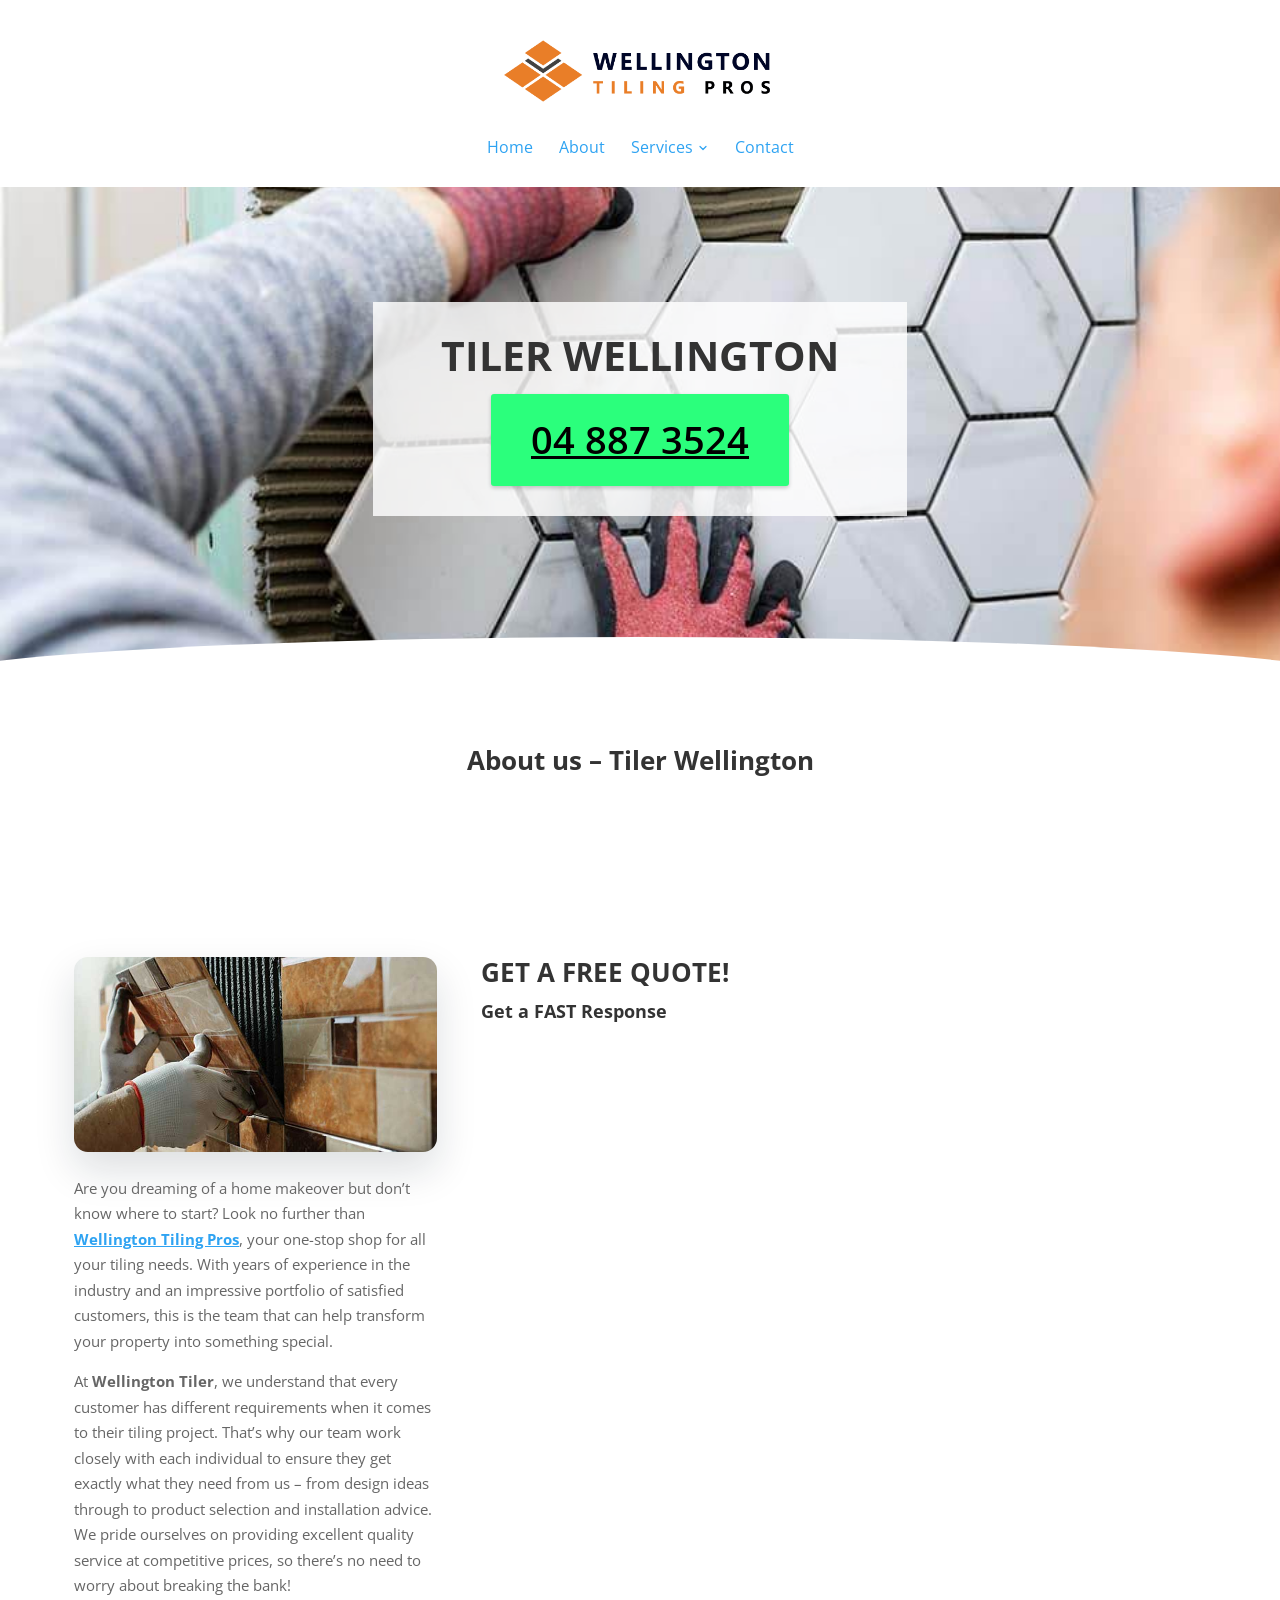
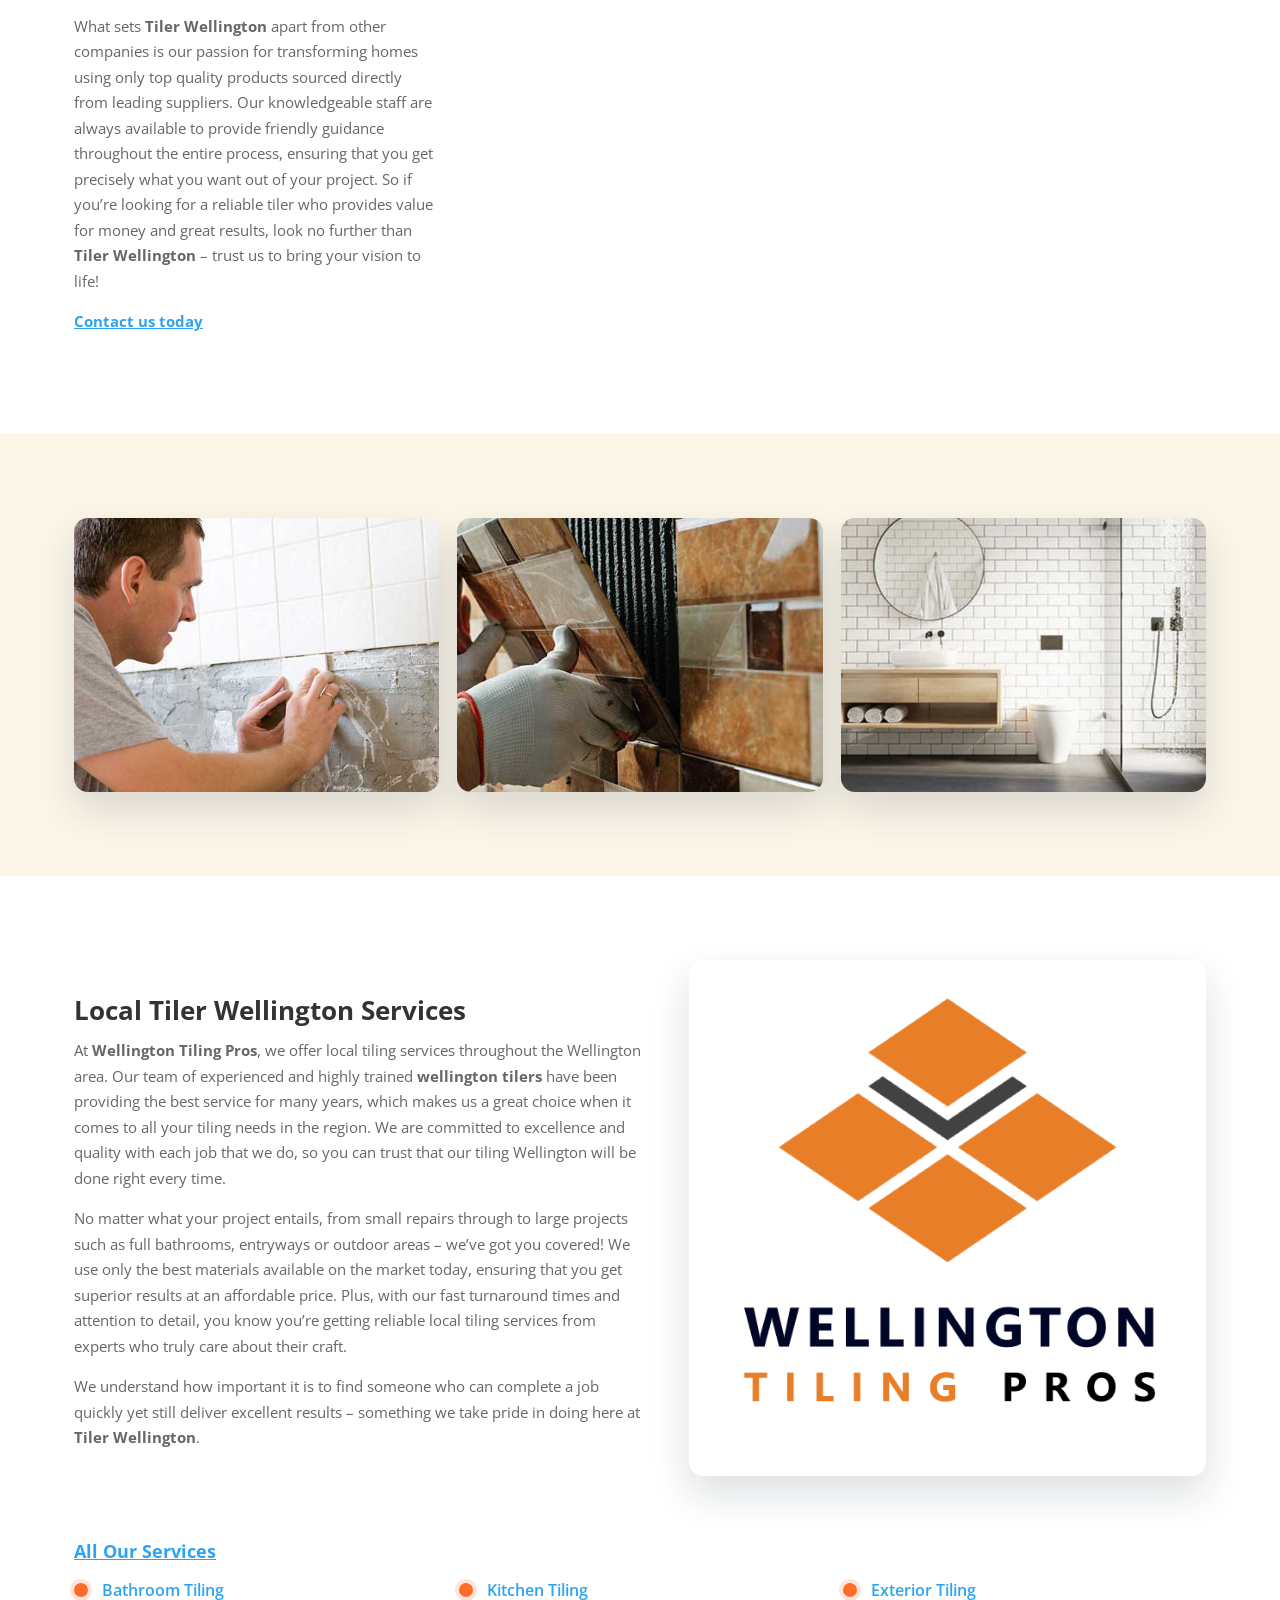
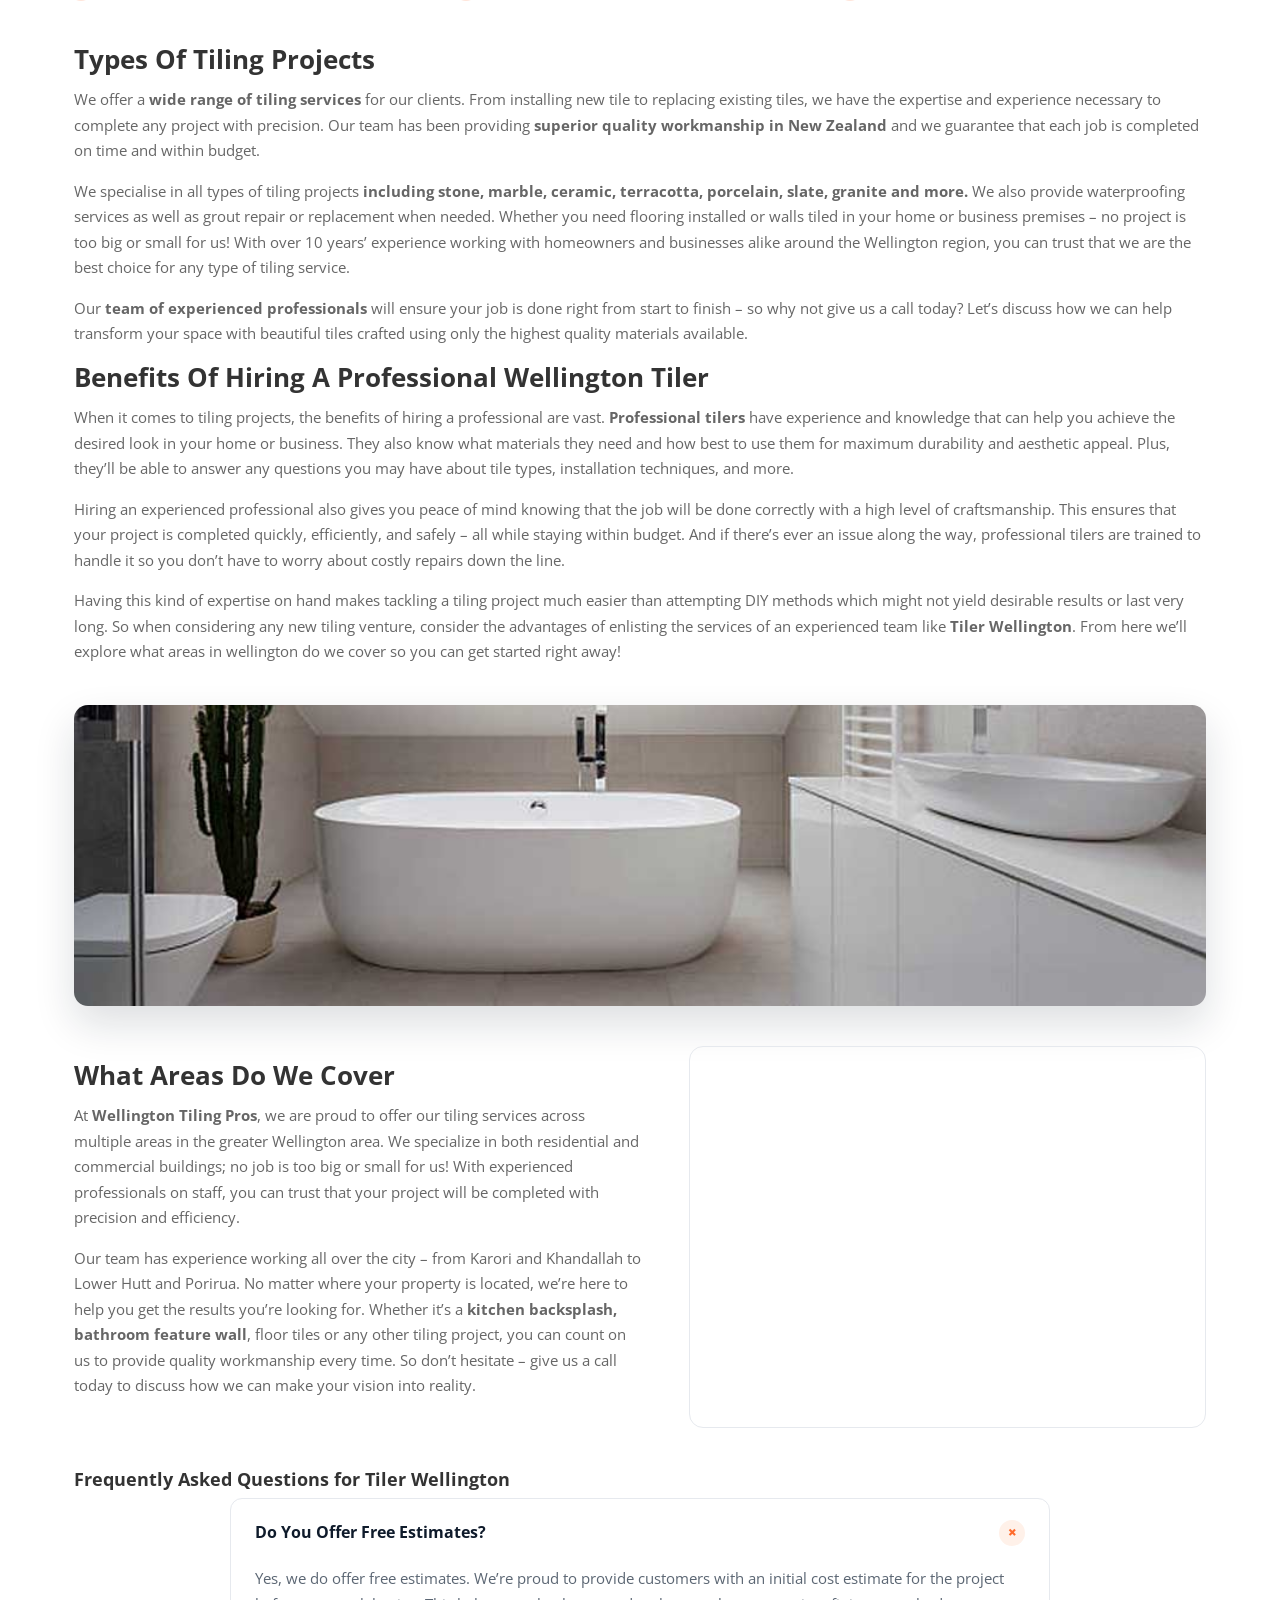
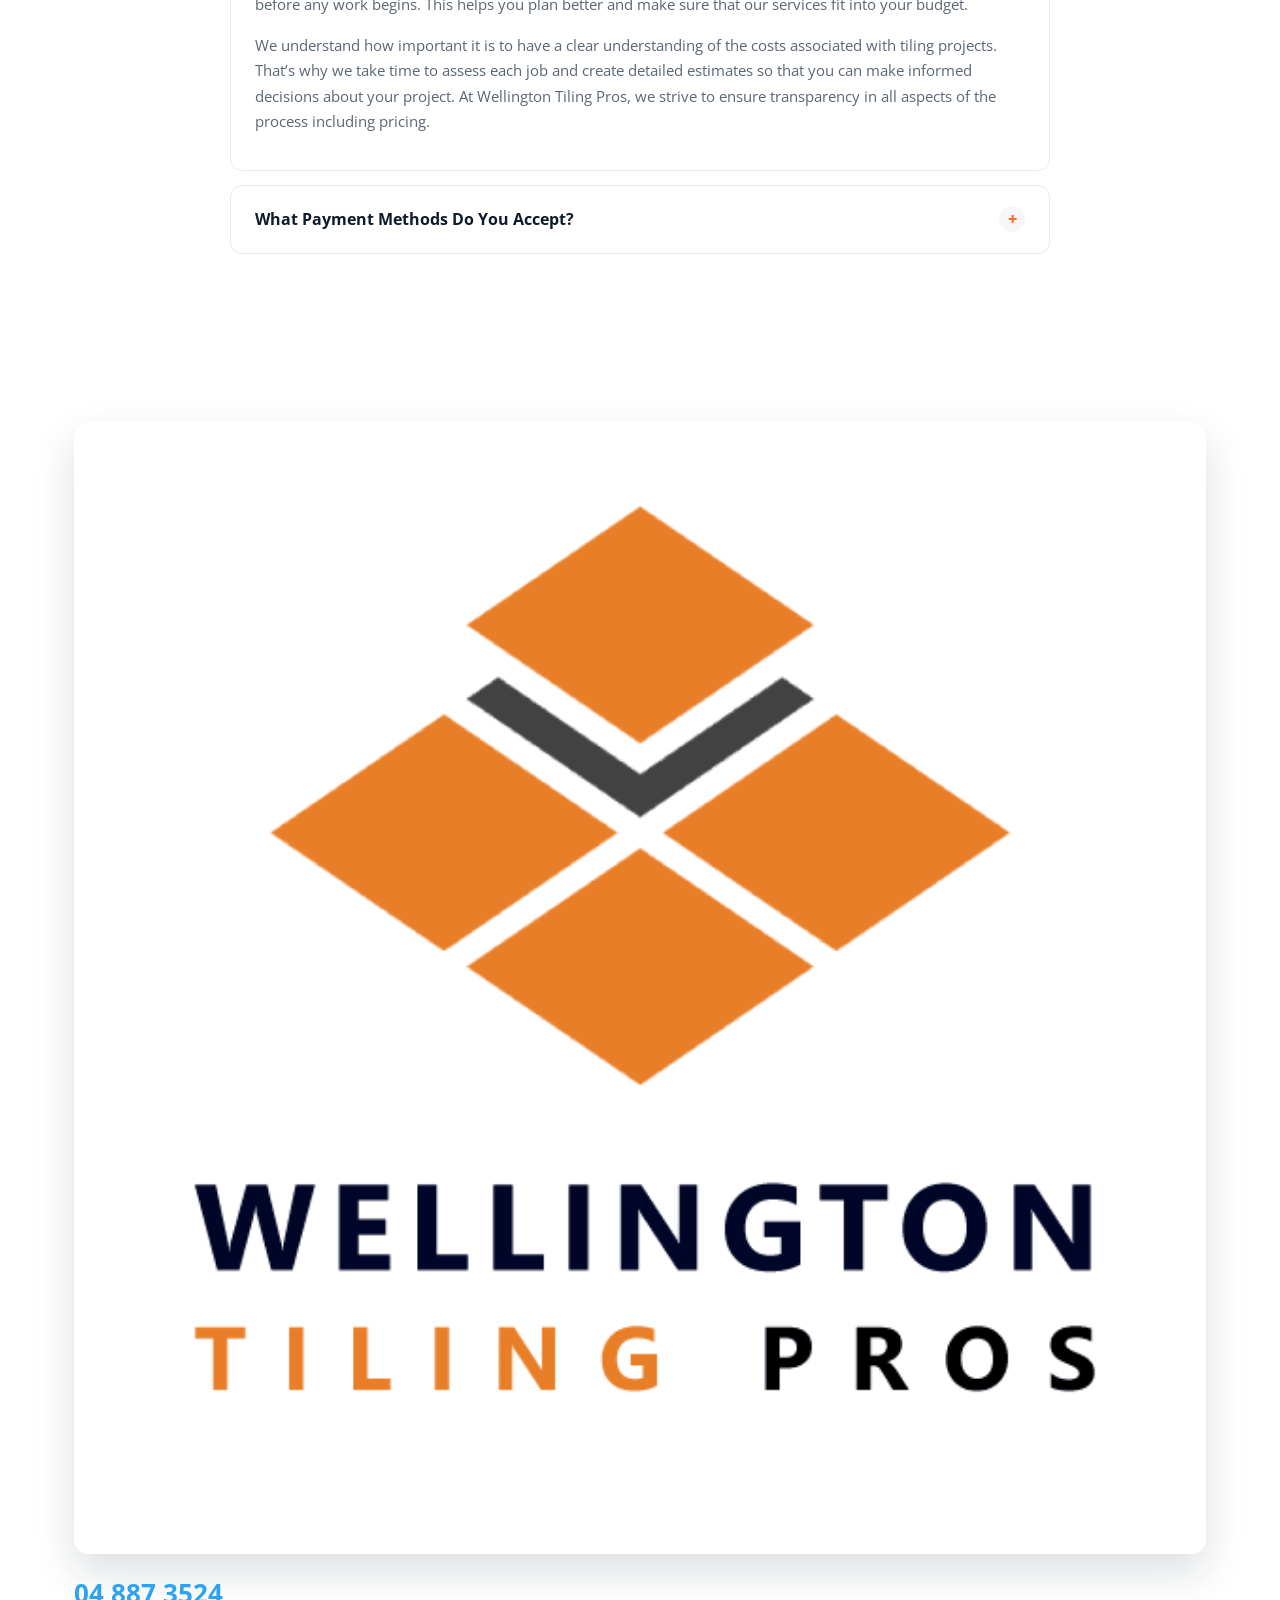
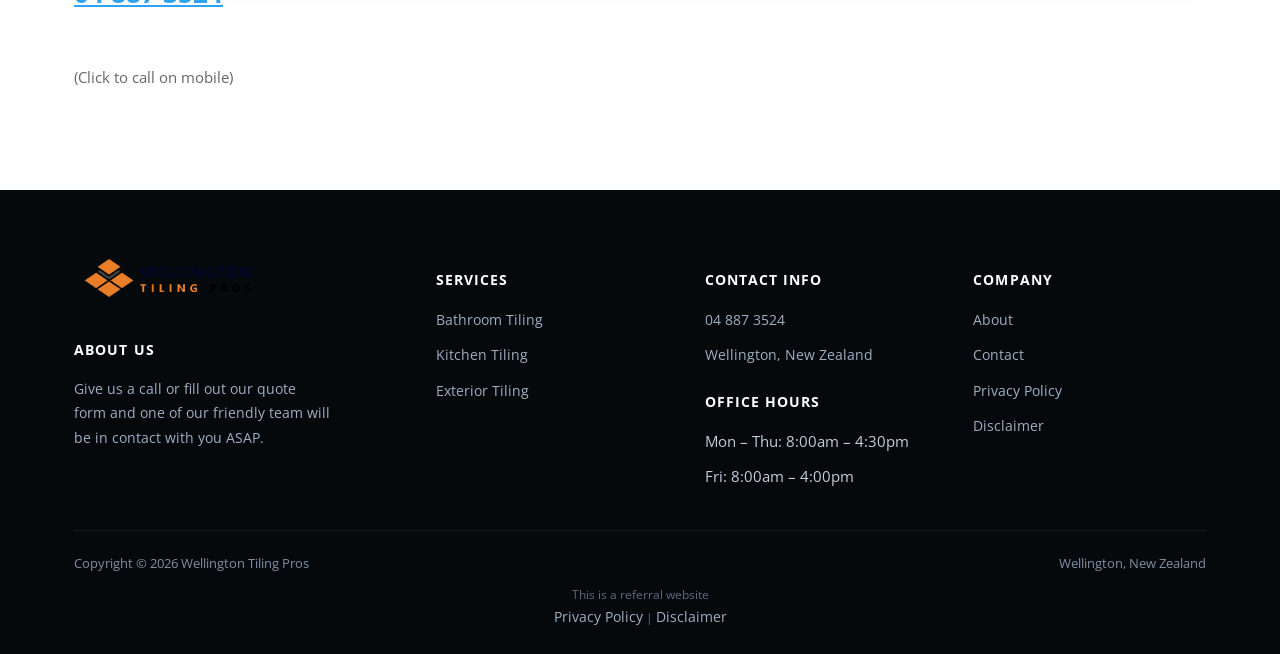
==== commit dd46266f: "Add GHL inline form to all pages Co-Authored-By: Claude Sonnet 5.5 <noreply@anthropic.com>" ====
--- a/about/index.html
+++ b/about/index.html
@@ -55,7 +55,7 @@
 <p>At <strong>Wellington Tiler</strong>, we understand that every customer has different requirements when it comes to their tiling project. That’s why our team work closely with each individual to ensure they get exactly what they need from us – from design ideas through to product selection and installation advice. We pride ourselves on providing excellent quality service at competitive prices, so there’s no need to worry about breaking the bank!</p>
 <p>What sets <strong>Tiler Wellington</strong> apart from other companies is our passion for transforming homes using only top quality products sourced directly from leading suppliers. Our knowledgeable staff are always available to provide friendly guidance throughout the entire process, ensuring that you get precisely what you want out of your project. So if you’re looking for a reliable tiler who provides value for money and great results, look no further than <strong>Tiler Wellington</strong> – trust us to bring your vision to life!</p>
 <p><a href="/contact/">Contact us today</a></p></div></div><div class="col"><div class="text"><h2>GET A FREE QUOTE!</h2>
-<h3>Get a FAST Response</h3></div><div class="form-card"><div class="form-placeholder"><!-- GHL FORM EMBED GOES HERE -->Form placeholder &ndash; GHL embed goes here</div></div></div></div></div></section>
+<h3>Get a FAST Response</h3></div><div class="form-card"><iframe src="https://api.leadconnectorhq.com/widget/form/23ttKvD0GB1kRmho3Ivr" style="width:100%;height:100%;min-height:782px;border:none;border-radius:14px" id="inline-23ttKvD0GB1kRmho3Ivr" data-layout="{'id':'INLINE'}" data-trigger-type="alwaysShow" data-trigger-value="" data-activation-type="alwaysActivated" data-activation-value="" data-deactivation-type="neverDeactivate" data-deactivation-value="" data-form-name="Wellington Tiling" data-height="782" data-layout-iframe-id="inline-23ttKvD0GB1kRmho3Ivr" data-form-id="23ttKvD0GB1kRmho3Ivr" data-cookie-consent="true" data-cookie-consent-provider="auto" title="Wellington Tiling" loading="lazy"></iframe></div></div></div></div></section>
 <section class="sec-cream"><div class="wrap"><div class="row gallery-grid"><div class="figure"><img src="/images/Wellington-Tiling-4-3.jpg" alt="Wellington Tiling Service team tiling a bathroom" width="692" height="372" loading="lazy" decoding="async"></div><div class="figure"><img src="/images/Wellington-Tiling-4-4.jpg" alt="finishing a bathroom with new tiles" width="692" height="372" loading="lazy" decoding="async"></div><div class="figure"><img src="/images/Wellington-Tiling-4-9.jpg" alt="beautiful tiles in place after long hard weekend of work" width="692" height="372" loading="lazy" decoding="async"></div></div></div></section>
 <section class=""><div class="wrap"><div class="row cols cols-2"><div class="col"><div class="text"><h2>Local Tiler Wellington Services</h2>
 <p>At <strong>Wellington Tiling Pros</strong>, we offer local tiling services throughout the Wellington area. Our team of experienced and highly trained <strong>wellington tilers</strong> have been providing the best service for many years, which makes us a great choice when it comes to all your tiling needs in the region. We are committed to excellence and quality with each job that we do, so you can trust that our tiling Wellington will be done right every time.</p>
